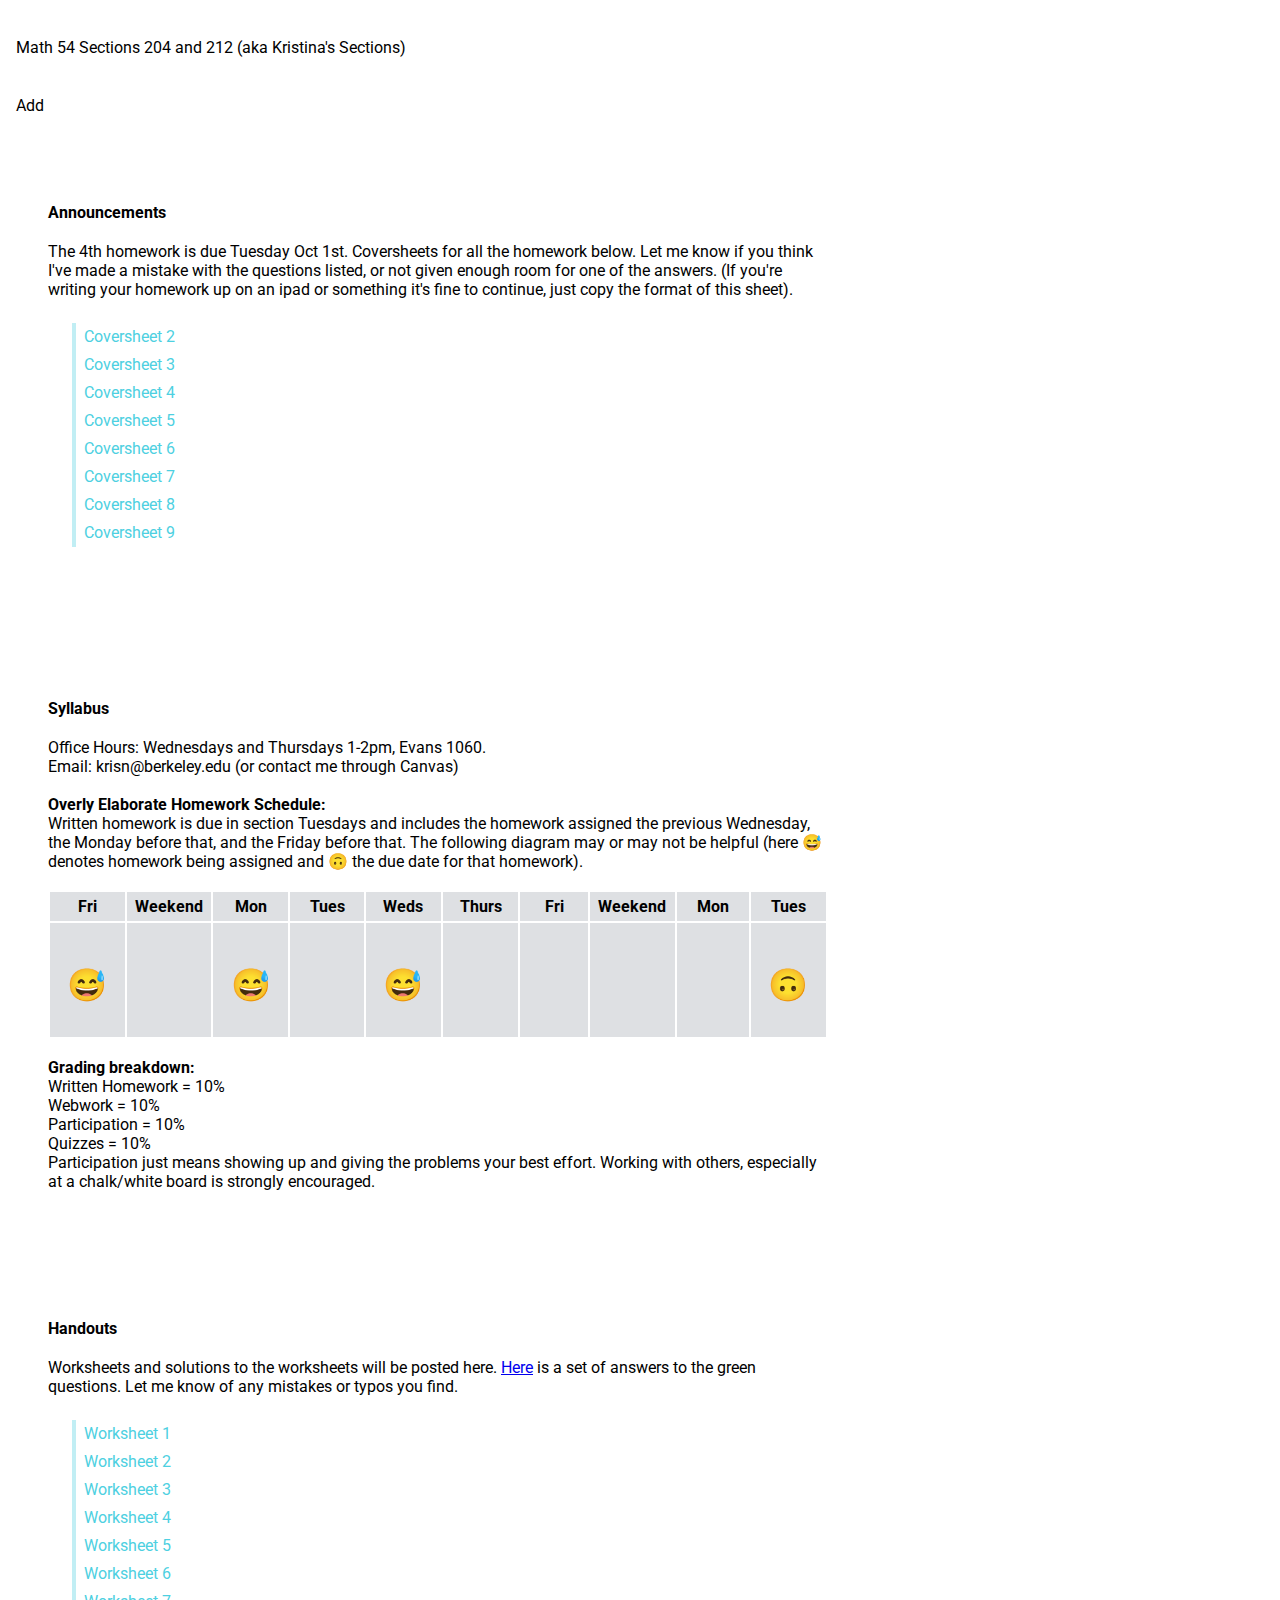
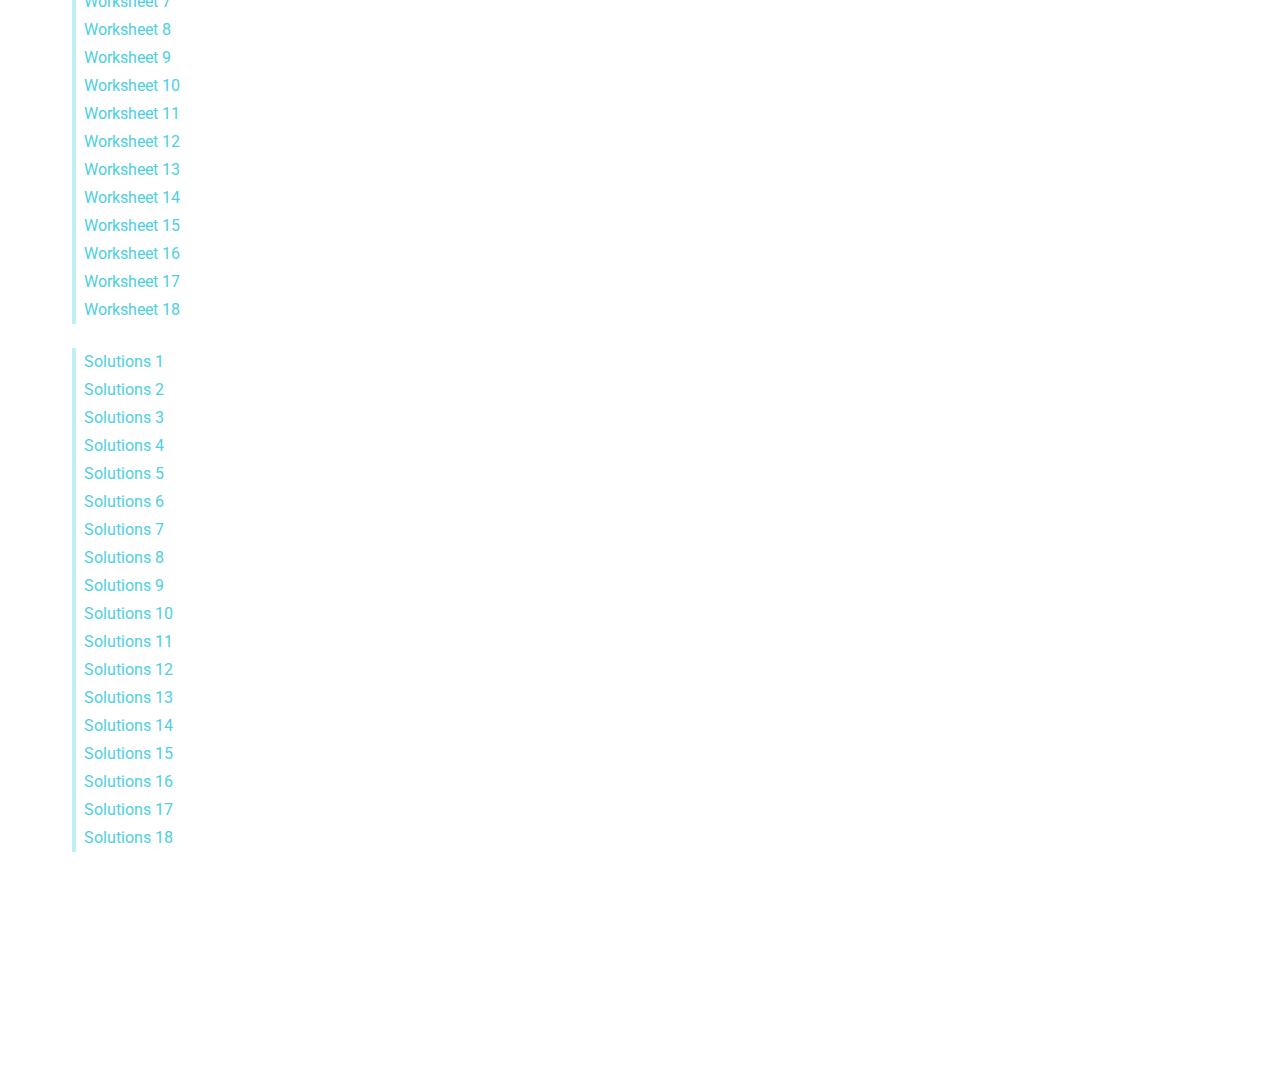
==== math54.html @ 468627b9 "." ====
<!doctype html>
<!--
  Material Design Lite
  Copyright 2015 Google Inc. All rights reserved.

  Licensed under the Apache License, Version 2.0 (the "License");
  you may not use this file except in compliance with the License.
  You may obtain a copy of the License at

      https://www.apache.org/licenses/LICENSE-2.0

  Unless required by applicable law or agreed to in writing, software
  distributed under the License is distributed on an "AS IS" BASIS,
  WITHOUT WARRANTIES OR CONDITIONS OF ANY KIND, either express or implied.
  See the License for the specific language governing permissions and
  limitations under the License
-->
<html lang="en">
  <head>
    <meta charset="utf-8">
    <meta http-equiv="X-UA-Compatible" content="IE=edge">
    <meta name="description" content="A front-end template that helps you build fast, modern mobile web apps.">
    <meta name="viewport" content="width=device-width, initial-scale=1.0, minimum-scale=1.0">
    <title>Math 54 Workshop</title>

    <!-- Add to homescreen for Chrome on Android -->
    <meta name="mobile-web-app-capable" content="yes">
    <link rel="icon" sizes="192x192" href="images/android-desktop.png">

    <!-- Add to homescreen for Safari on iOS -->
    <meta name="apple-mobile-web-app-capable" content="yes">
    <meta name="apple-mobile-web-app-status-bar-style" content="black">
    <meta name="apple-mobile-web-app-title" content="Material Design Lite">
    <link rel="apple-touch-icon-precomposed" href="images/ios-desktop.png">

    <!-- Tile icon for Win8 (144x144 + tile color) -->
    <meta name="msapplication-TileImage" content="images/touch/ms-touch-icon-144x144-precomposed.png">
    <meta name="msapplication-TileColor" content="#3372DF">

    <link rel="shortcut icon" href="images/favicon.png">

    <!-- SEO: If your mobile URL is different from the desktop URL, add a canonical link to the desktop page https://developers.google.com/webmasters/smartphone-sites/feature-phones -->
    <!--
    <link rel="canonical" href="http://www.example.com/">
    -->

    <link rel="stylesheet" href="https://fonts.googleapis.com/css?family=Roboto:regular,bold,italic,thin,light,bolditalic,black,medium&amp;lang=en">
    <link rel="stylesheet" href="https://fonts.googleapis.com/icon?family=Material+Icons">
    <link rel="stylesheet" href="https://code.getmdl.io/1.3.0/material.blue_grey-pink.min.css">
    <link rel="stylesheet" href="styles.css">
    <style>
    #view-source {
      position: fixed;
      display: block;
      right: 0;
      bottom: 0;
      margin-right: 40px;
      margin-bottom: 40px;
      z-index: 900;
    }
    </style>
  </head>
  <body class="mdl-demo mdl-color--grey-100 mdl-color-text--grey-700 mdl-base">
    <div class="mdl-layout mdl-js-layout mdl-layout--fixed-header">
      <header class="mdl-layout__header mdl-layout__header--scroll mdl-color--primary">
        <div class="mdl-layout__tab-bar mdl-js-ripple-effect mdl-color--primary-dark">
          <p class="mdl-layout__tab">Math 54 Sections 204 and 212 (aka Kristina's Sections)</p>
            <span class="visuallyhidden">Add</span>
          </button>
        </div>
      </header>
      <main class="mdl-layout__content">

        <div class="mdl-layout__tab-panel is-active" id="syllabus">

        <section class="section--center mdl-grid mdl-grid--no-spacing mdl-shadow--2dp">
            <div class="mdl-card mdl-cell mdl-cell--12-col">
              <div class="mdl-card__supporting-text">
                <h4>Announcements</h4>
                The 4th homework is due Tuesday Oct 1st. Coversheets for all the homework below. Let me know if you think I've made a mistake with the questions listed, or not given enough room for one of the answers. (If you're writing your homework up on an ipad or something it's fine to continue, just copy the format of this sheet).

                <ul class="toc">
                  <a href="/homework02.pdf">Coversheet 2</a>
                  <a href="/homework03.pdf">Coversheet 3</a>
                  <a href="/homework04.pdf">Coversheet 4</a>
                  <a href="/homework05.pdf">Coversheet 5</a>
                  <a href="/homework06.pdf">Coversheet 6</a>
                  <a href="/homework07.pdf">Coversheet 7</a>
                  <a href="/homework08.pdf">Coversheet 8</a>
                  <a href="/homework09.pdf">Coversheet 9</a>
                </ul>  
                
              </div>
            </div>
          </section>

<section class="section--center mdl-grid mdl-grid--no-spacing mdl-shadow--2dp">
            <div class="mdl-card mdl-cell mdl-cell--12-col">
              <div class="mdl-card__supporting-text">
                <h4>Syllabus</h4>
                Office Hours: Wednesdays and Thursdays 1-2pm, Evans 1060.<br>
                Email: krisn@berkeley.edu (or contact me through Canvas)<br>
                <br>
                <b>Overly Elaborate Homework Schedule:</b><br>
                Written homework is due in section Tuesdays and includes the homework assigned the previous Wednesday, the Monday before that, and the Friday before that. The following diagram may or may not be helpful (here 😅 denotes homework being assigned and 🙃 the due date for that homework). <br>
                <br>

                <table class="table-week">
                  <thead>
                    <tr>
                      <th class="table-week-header">Fri</th>
                      <th class="table-week-header">Weekend</th>
                      <th class="table-week-header">Mon</th>
                      <th class="table-week-header">Tues</th>
                      <th class="table-week-header">Weds</th>
                      <th class="table-week-header">Thurs</th>
                      <th class="table-week-header">Fri</th>
                      <th class="table-week-header">Weekend</th>
                      <th class="table-week-header">Mon</th>
                      <th class="table-week-header">Tues</th>
                    </tr>
                  </thead>
                  <tbody>
                    <tr>
                      <td class="table-week-cell"><p>😅</p></td>
                      <td class="table-week-cell"></td>
                      <td class="table-week-cell"><p>😅</p></td>
                      <td class="table-week-cell"></td>
                      <td class="table-week-cell"><p>😅</p></td>
                      <td class="table-week-cell"></td>
                      <td class="table-week-cell"></td>
                      <td class="table-week-cell"></td>
                      <td class="table-week-cell"></td>
                      <td class="table-week-cell"><p>🙃</p></td>
                    </tr>
                  </tbody>
                </table>
                <br>

                <b>Grading breakdown:</b><br>
                Written Homework = 10% <br>
                Webwork = 10%<br>
                Participation = 10% <br>
                Quizzes = 10%<br>
                Participation just means showing up and giving the problems your best effort. Working with others, especially at a chalk/white board is strongly encouraged.<br>                
              </div>
            </div>
          </section>

        <section class="section--center mdl-grid mdl-grid--no-spacing mdl-shadow--2dp">
            <div class="mdl-card mdl-cell mdl-cell--12-col">
              <div class="mdl-card__supporting-text">
                 <h4>Handouts</h4>
                   Worksheets and solutions to the worksheets will be posted here. <a href="/green.pdf">Here</a> is a set of answers to the green questions. Let me know of any mistakes or typos you find.
                  <ul class="toc">
                    <a href="/worksheet01.pdf">Worksheet 1</a>
                    <a href="/worksheet02.pdf">Worksheet 2</a>
                    <a href="/worksheet03.pdf">Worksheet 3</a>
                    <a href="/worksheet04.pdf">Worksheet 4</a>
                    <a href="/worksheet05.pdf">Worksheet 5</a>
                    <a href="/worksheet06.pdf">Worksheet 6</a>
                    <a href="/worksheet07.pdf">Worksheet 7</a>
                    <a href="/worksheet08.pdf">Worksheet 8</a>
                    <a href="/worksheet09.pdf">Worksheet 9</a>
                    <a href="/worksheet10.pdf">Worksheet 10</a>
                    <a href="/worksheet11.pdf">Worksheet 11</a>
                    <a href="/worksheet12.pdf">Worksheet 12</a>
                    <a href="/worksheet13.pdf">Worksheet 13</a>
                    <a href="/worksheet14.pdf">Worksheet 14</a>
                    <a href="/worksheet15.pdf">Worksheet 15</a>
                    <a href="/worksheet16.pdf">Worksheet 16</a>
                    <a href="/worksheet17.pdf">Worksheet 17</a>
                    <a href="/worksheet18.pdf">Worksheet 18</a>
                  </ul>   
                  <ul class="toc">
                    <a href="/solutions01.pdf">Solutions 1</a>
                    <a href="/solutions02.pdf">Solutions 2</a>
                    <a href="/solutions03.pdf">Solutions 3</a>
                    <a href="/solutions04.pdf">Solutions 4</a>
                    <a href="/solutions05.pdf">Solutions 5</a>
                    <a href="/solutions06.pdf">Solutions 6</a>
                    <a href="/solutions07.pdf">Solutions 7</a>
                    <a href="/solutions08.pdf">Solutions 8</a>
                    <a href="/solutions09.pdf">Solutions 9</a>
                    <a href="/solutions10.pdf">Solutions 10</a>
                    <a href="/solutions11.pdf">Solutions 11</a>
                    <a href="/solutions12.pdf">Solutions 12</a>
                    <a href="/solutions13.pdf">Solutions 13</a>
                    <a href="/solutions14.pdf">Solutions 14</a>
                    <a href="/solutions15.pdf">Solutions 15</a>
                    <a href="/solutions16.pdf">Solutions 16</a>
                    <a href="/solutions17.pdf">Solutions 17</a>
                    <a href="/solutions18.pdf">Solutions 18</a>

                  </ul>                
              </div>
            </div>
          </section>


          <!-- Footer section -->
          <section class="section--footer mdl-color--white mdl-grid">
          </section>
        </div>

       
        <footer class="mdl-mega-footer">
          <div class="mdl-mega-footer--middle-section">
          </div>
        </footer>
      </main>
    </div>
    <script src="https://code.getmdl.io/1.3.0/material.min.js"></script>
  </body>
</html>
---- styles.css ----
/**
 * Copyright 2015 Google Inc. All Rights Reserved.
 *
 * Licensed under the Apache License, Version 2.0 (the "License");
 * you may not use this file except in compliance with the License.
 * You may obtain a copy of the License at
 *
 *      http://www.apache.org/licenses/LICENSE-2.0
 *
 * Unless required by applicable law or agreed to in writing, software
 * distributed under the License is distributed on an "AS IS" BASIS,
 * WITHOUT WARRANTIES OR CONDITIONS OF ANY KIND, either express or implied.
 * See the License for the specific language governing permissions and
 * limitations under the License.
 */

html, body {
  font-family: 'Roboto', 'Helvetica', sans-serif;
  margin: 0;
  padding: 0;
}
.mdl-demo .mdl-layout__header-row {
  padding-left: 40px;
}
.mdl-demo .mdl-layout.is-small-screen .mdl-layout__header-row h3 {
  font-size: inherit;
}
.mdl-demo .mdl-layout__tab-bar-button {
  display: none;
}
.mdl-demo .mdl-layout.is-small-screen .mdl-layout__tab-bar .mdl-button {
  display: none;
}
.mdl-demo .mdl-layout:not(.is-small-screen) .mdl-layout__tab-bar,
.mdl-demo .mdl-layout:not(.is-small-screen) .mdl-layout__tab-bar-container {
  overflow: visible;
}
.mdl-demo .mdl-layout__tab-bar-container {
  height: 64px;
}
.mdl-demo .mdl-layout__tab-bar {
  padding: 0;
  padding-left: 16px;
  box-sizing: border-box;
  height: 100%;
  width: 100%;
}
.mdl-demo .mdl-layout__tab-bar .mdl-layout__tab {
  height: 64px;
  line-height: 64px;
}
.mdl-demo .mdl-layout__tab-bar .mdl-layout__tab.is-active::after {
  background-color: white;
  height: 4px;
}
.mdl-demo main > .mdl-layout__tab-panel {
  padding: 8px;
  padding-top: 48px;
}
.mdl-demo .mdl-card {
  height: auto;
  display: -webkit-flex;
  display: -ms-flexbox;
  display: flex;
  -webkit-flex-direction: column;
      -ms-flex-direction: column;
          flex-direction: column;
}
.mdl-demo .mdl-card > * {
  height: auto;
}
.mdl-demo .mdl-card .mdl-card__supporting-text {
  margin: 40px;
  -webkit-flex-grow: 1;
      -ms-flex-positive: 1;
          flex-grow: 1;
  padding: 0;
  color: inherit;
  width: calc(100% - 80px);
}
.mdl-demo.mdl-demo .mdl-card__supporting-text h4 {
  margin-top: 0;
  margin-bottom: 20px;
}
.mdl-demo .mdl-card__actions {
  margin: 0;
  padding: 4px 40px;
  color: inherit;
}
.mdl-demo .mdl-card__actions a {
  color: #00BCD4;
  margin: 0;
}
.mdl-demo .mdl-card__actions a:hover,
.mdl-demo .mdl-card__actions a:active {
  color: inherit;
  background-color: transparent;
}
.mdl-demo .mdl-card__supporting-text + .mdl-card__actions {
  border-top: 1px solid rgba(0, 0, 0, 0.12);
}
.mdl-demo #add {
  position: absolute;
  right: 40px;
  top: 36px;
  z-index: 999;
}

.mdl-demo .mdl-layout__content section:not(:last-of-type) {
  position: relative;
  margin-bottom: 48px;
}
.mdl-demo section.section--center {
  max-width: 860px;
}
.mdl-demo #features section.section--center {
  max-width: 620px;
}
.mdl-demo section > header{
  display: -webkit-flex;
  display: -ms-flexbox;
  display: flex;
  -webkit-align-items: center;
      -ms-flex-align: center;
          align-items: center;
  -webkit-justify-content: center;
      -ms-flex-pack: center;
          justify-content: center;
}
.mdl-demo section > .section__play-btn {
  min-height: 200px;
}
.mdl-demo section > header > .material-icons {
  font-size: 3rem;
}
.mdl-demo section > button {
  position: absolute;
  z-index: 99;
  top: 8px;
  right: 8px;
}
.mdl-demo section .section__circle {
  display: -webkit-flex;
  display: -ms-flexbox;
  display: flex;
  -webkit-align-items: center;
      -ms-flex-align: center;
          align-items: center;
  -webkit-justify-content: flex-start;
      -ms-flex-pack: start;
          justify-content: flex-start;
  -webkit-flex-grow: 0;
      -ms-flex-positive: 0;
          flex-grow: 0;
  -webkit-flex-shrink: 1;
      -ms-flex-negative: 1;
          flex-shrink: 1;
}
.mdl-demo section .section__text {
  -webkit-flex-grow: 1;
      -ms-flex-positive: 1;
          flex-grow: 1;
  -webkit-flex-shrink: 0;
      -ms-flex-negative: 0;
          flex-shrink: 0;
  padding-top: 8px;
}
.mdl-demo section .section__text h5 {
  font-size: inherit;
  margin: 0;
  margin-bottom: 0.5em;
}
.mdl-demo section .section__text a {
  text-decoration: none;
}
.mdl-demo section .section__circle-container > .section__circle-container__circle {
  width: 64px;
  height: 64px;
  border-radius: 32px;
  margin: 8px 0;
}
.mdl-demo section.section--footer .section__circle--big {
  width: 100px;
  height: 100px;
  border-radius: 50px;
  margin: 8px 32px;
}
.mdl-demo .is-small-screen section.section--footer .section__circle--big {
  width: 50px;
  height: 50px;
  border-radius: 25px;
  margin: 8px 16px;
}
.mdl-demo section.section--footer {
  padding: 64px 0;
  margin: 0 -8px -8px -8px;
}
.mdl-demo section.section--center .section__text:not(:last-child) {
  border-bottom: 1px solid rgba(0,0,0,.13);
}
.mdl-demo .mdl-card .mdl-card__supporting-text > h3:first-child {
  margin-bottom: 24px;
}
/*
.mdl-demo .mdl-layout__tab-panel:not(#overview) {
  background-color: white;
}
*/
.mdl-demo #features section {
  margin-bottom: 72px;
}
.mdl-demo #features h4, #features h5 {
  margin-bottom: 16px;
}
.mdl-demo .toc {
  border-left: 4px solid #C1EEF4;
  margin: 24px;
  padding: 0;
  padding-left: 8px;
  display: -webkit-flex;
  display: -ms-flexbox;
  display: flex;
  -webkit-flex-direction: column;
      -ms-flex-direction: column;
          flex-direction: column;
}
.mdl-demo .toc h4 {
  font-size: 0.9rem;
  margin-top: 0;
}
.mdl-demo .toc a {
  color: #4DD0E1;
  text-decoration: none;
  font-size: 16px;
  line-height: 28px;
  display: block;
}
.mdl-demo .mdl-menu__container {
  z-index: 99;
}

/* ===================================================== */

.table-week {
  border-collapse: collapse;
  background-color: #dee0e3;
}

.table-week-header {
  padding-top: 5px;
  padding-bottom: 5px;
  width: 90px;
  text-align: center;
  border: 2px solid white;
  border-collapse: collapse;
}

.table-week-cell {
  width: 90px;
  text-align: center;
  border: 2px solid white;
  border-collapse: collapse;
}

.table-week-cell p {
  padding-top: 10px;
  font-size:200%;
}
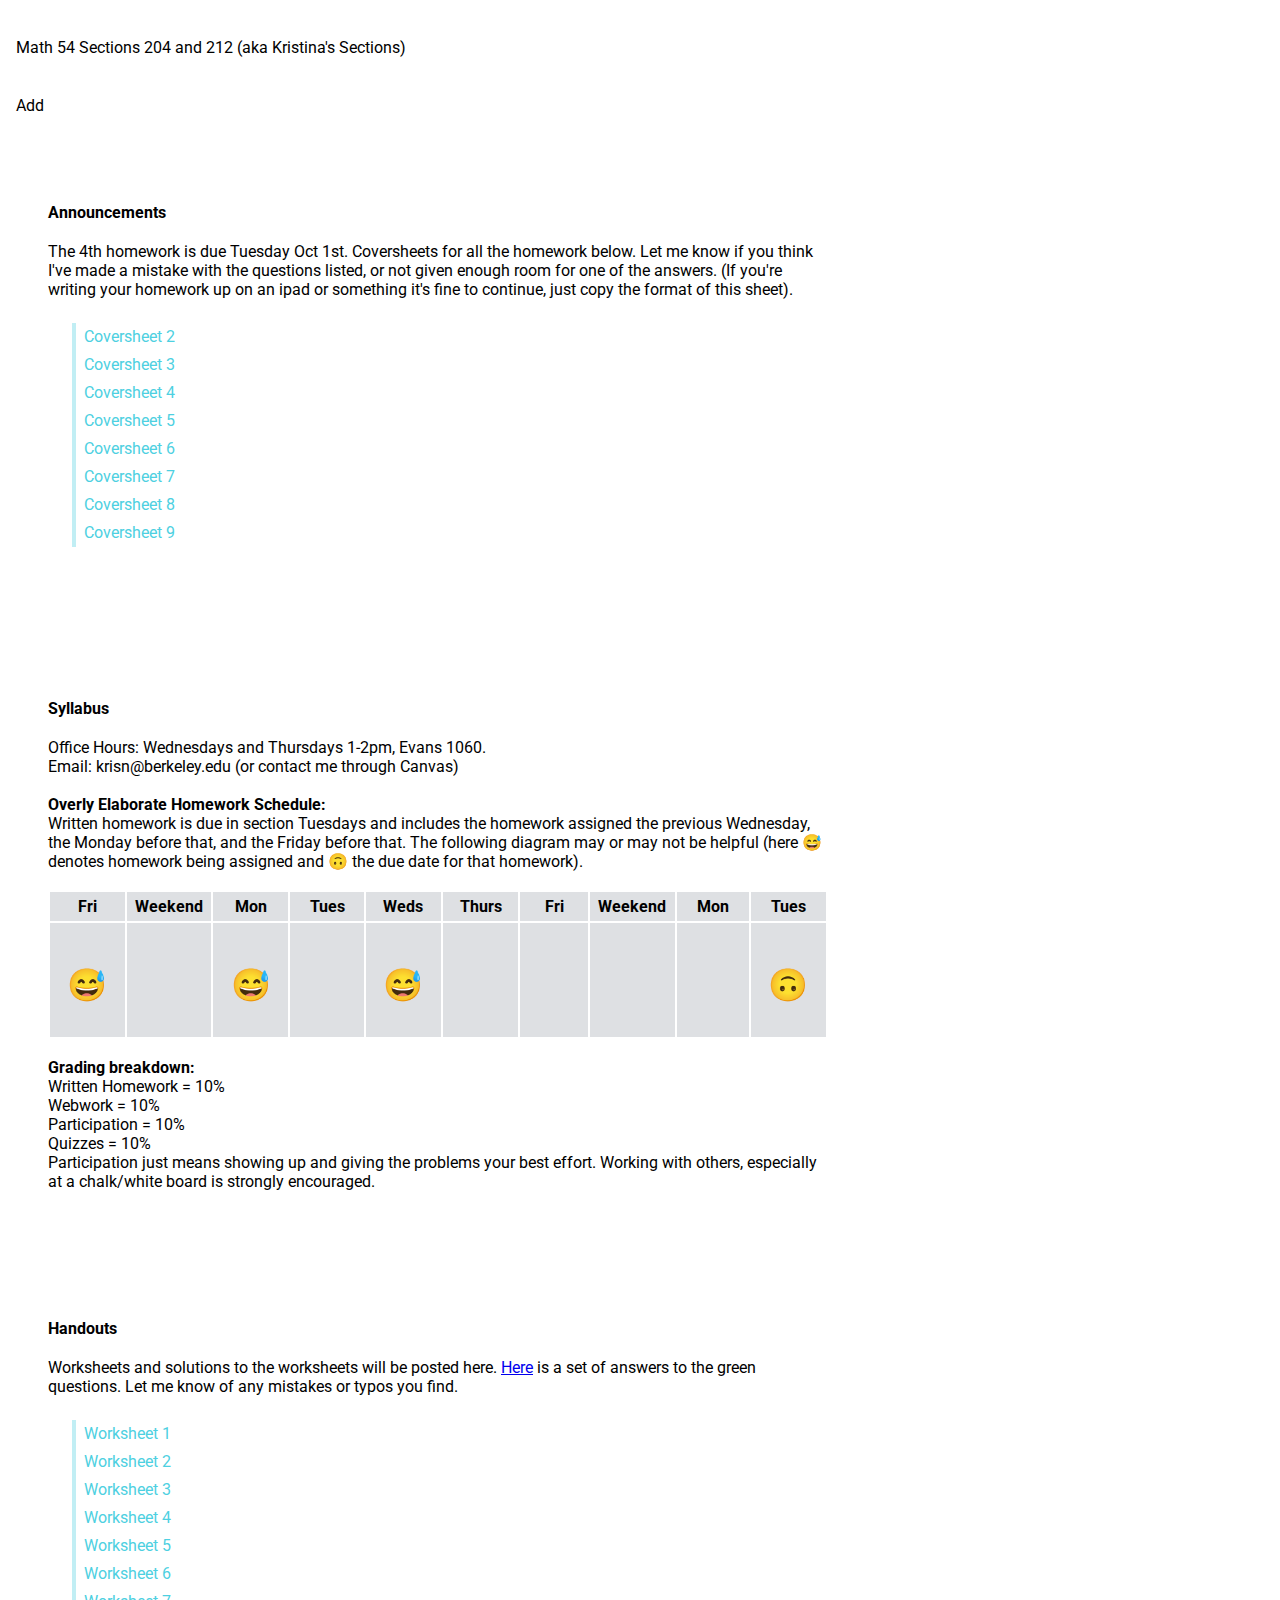
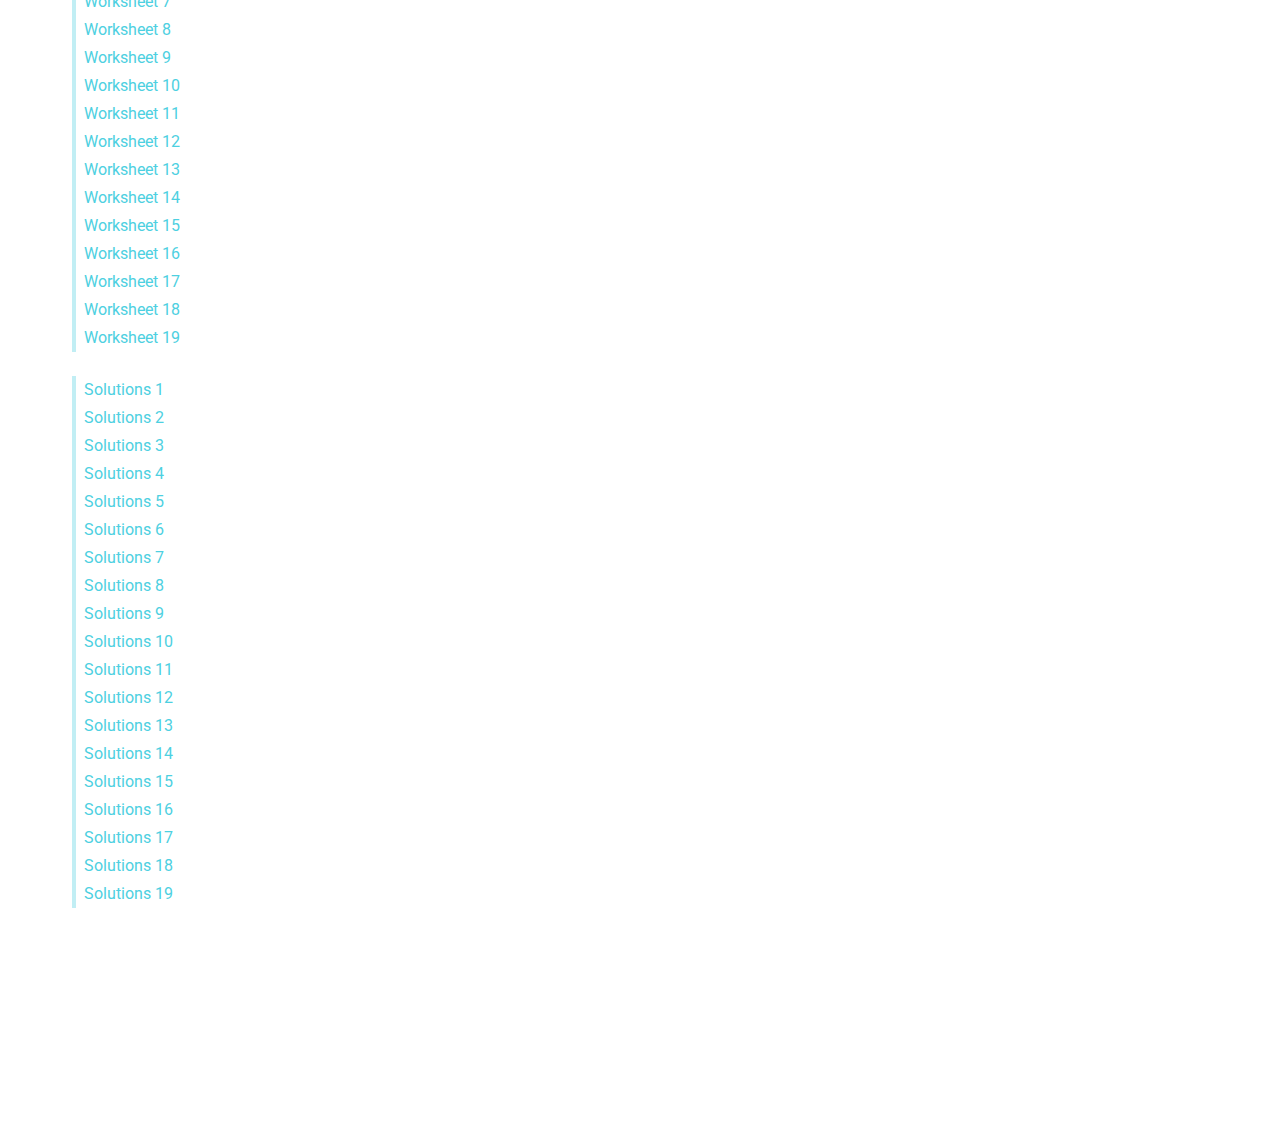
==== commit e429f93d: "." ====
--- a/math54.html
+++ b/math54.html
@@ -171,6 +171,7 @@
                     <a href="/worksheet16.pdf">Worksheet 16</a>
                     <a href="/worksheet17.pdf">Worksheet 17</a>
                     <a href="/worksheet18.pdf">Worksheet 18</a>
+                    <a href="/worksheet19.pdf">Worksheet 19</a>
                   </ul>   
                   <ul class="toc">
                     <a href="/solutions01.pdf">Solutions 1</a>
@@ -191,6 +192,7 @@
                     <a href="/solutions16.pdf">Solutions 16</a>
                     <a href="/solutions17.pdf">Solutions 17</a>
                     <a href="/solutions18.pdf">Solutions 18</a>
+                    <a href="/solutions19.pdf">Solutions 19</a>
 
                   </ul>                
               </div>
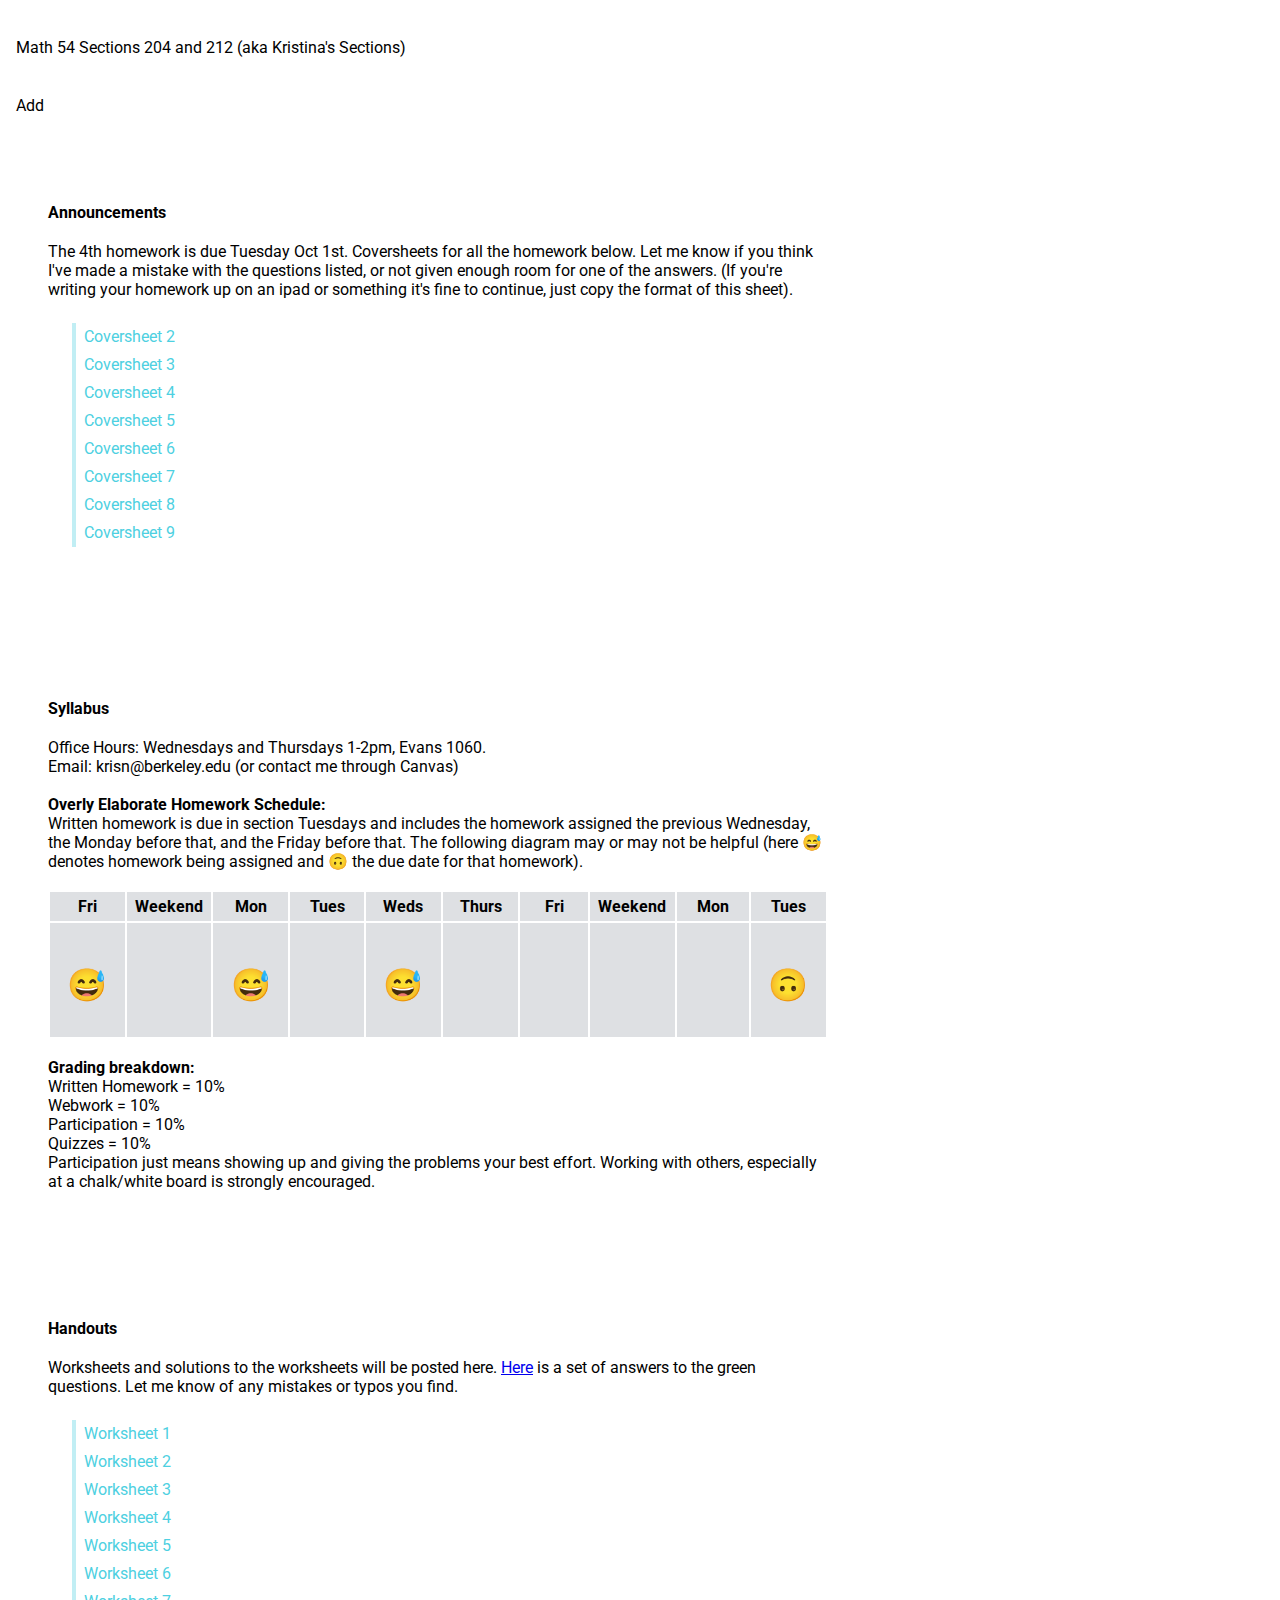
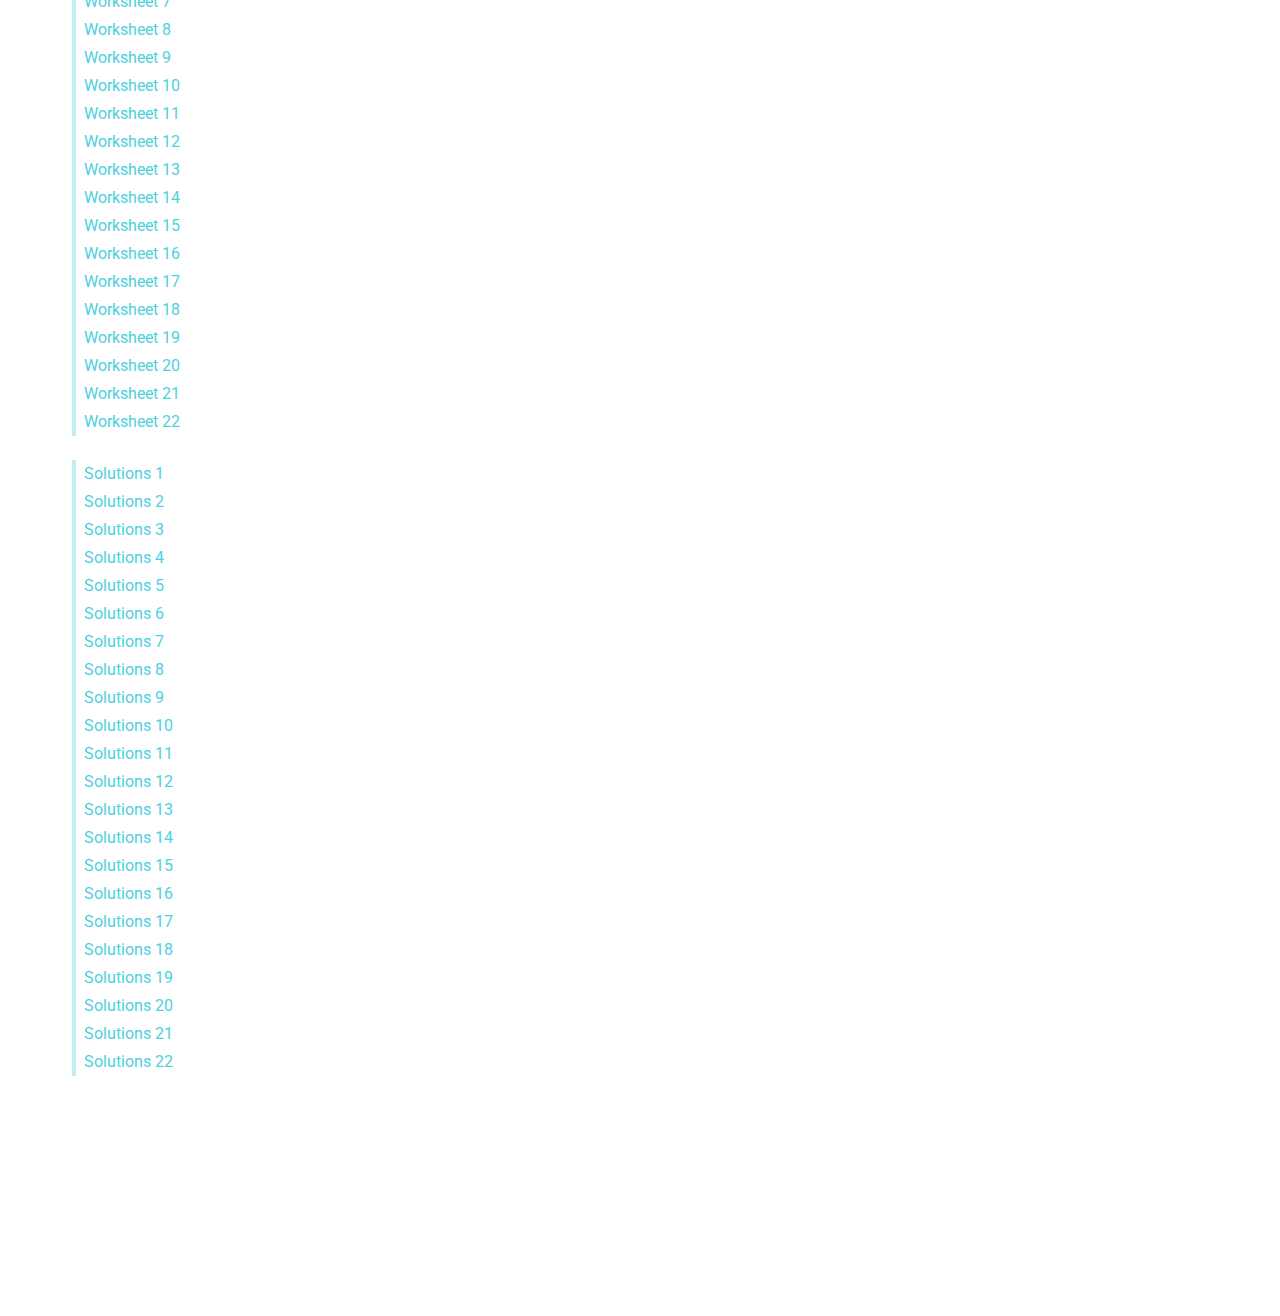
==== commit 9f1ab0a4: "." ====
--- a/math54.html
+++ b/math54.html
@@ -172,6 +172,9 @@
                     <a href="/worksheet17.pdf">Worksheet 17</a>
                     <a href="/worksheet18.pdf">Worksheet 18</a>
                     <a href="/worksheet19.pdf">Worksheet 19</a>
+                    <a href="/worksheet20.pdf">Worksheet 20</a>
+                    <a href="/worksheet21.pdf">Worksheet 21</a>
+                    <a href="/worksheet22.pdf">Worksheet 22</a>
                   </ul>   
                   <ul class="toc">
                     <a href="/solutions01.pdf">Solutions 1</a>
@@ -193,6 +196,9 @@
                     <a href="/solutions17.pdf">Solutions 17</a>
                     <a href="/solutions18.pdf">Solutions 18</a>
                     <a href="/solutions19.pdf">Solutions 19</a>
+                    <a href="/solutions20.pdf">Solutions 20</a>
+                    <a href="/solutions21.pdf">Solutions 21</a>
+                    <a href="/solutions22.pdf">Solutions 22</a>
 
                   </ul>                
               </div>
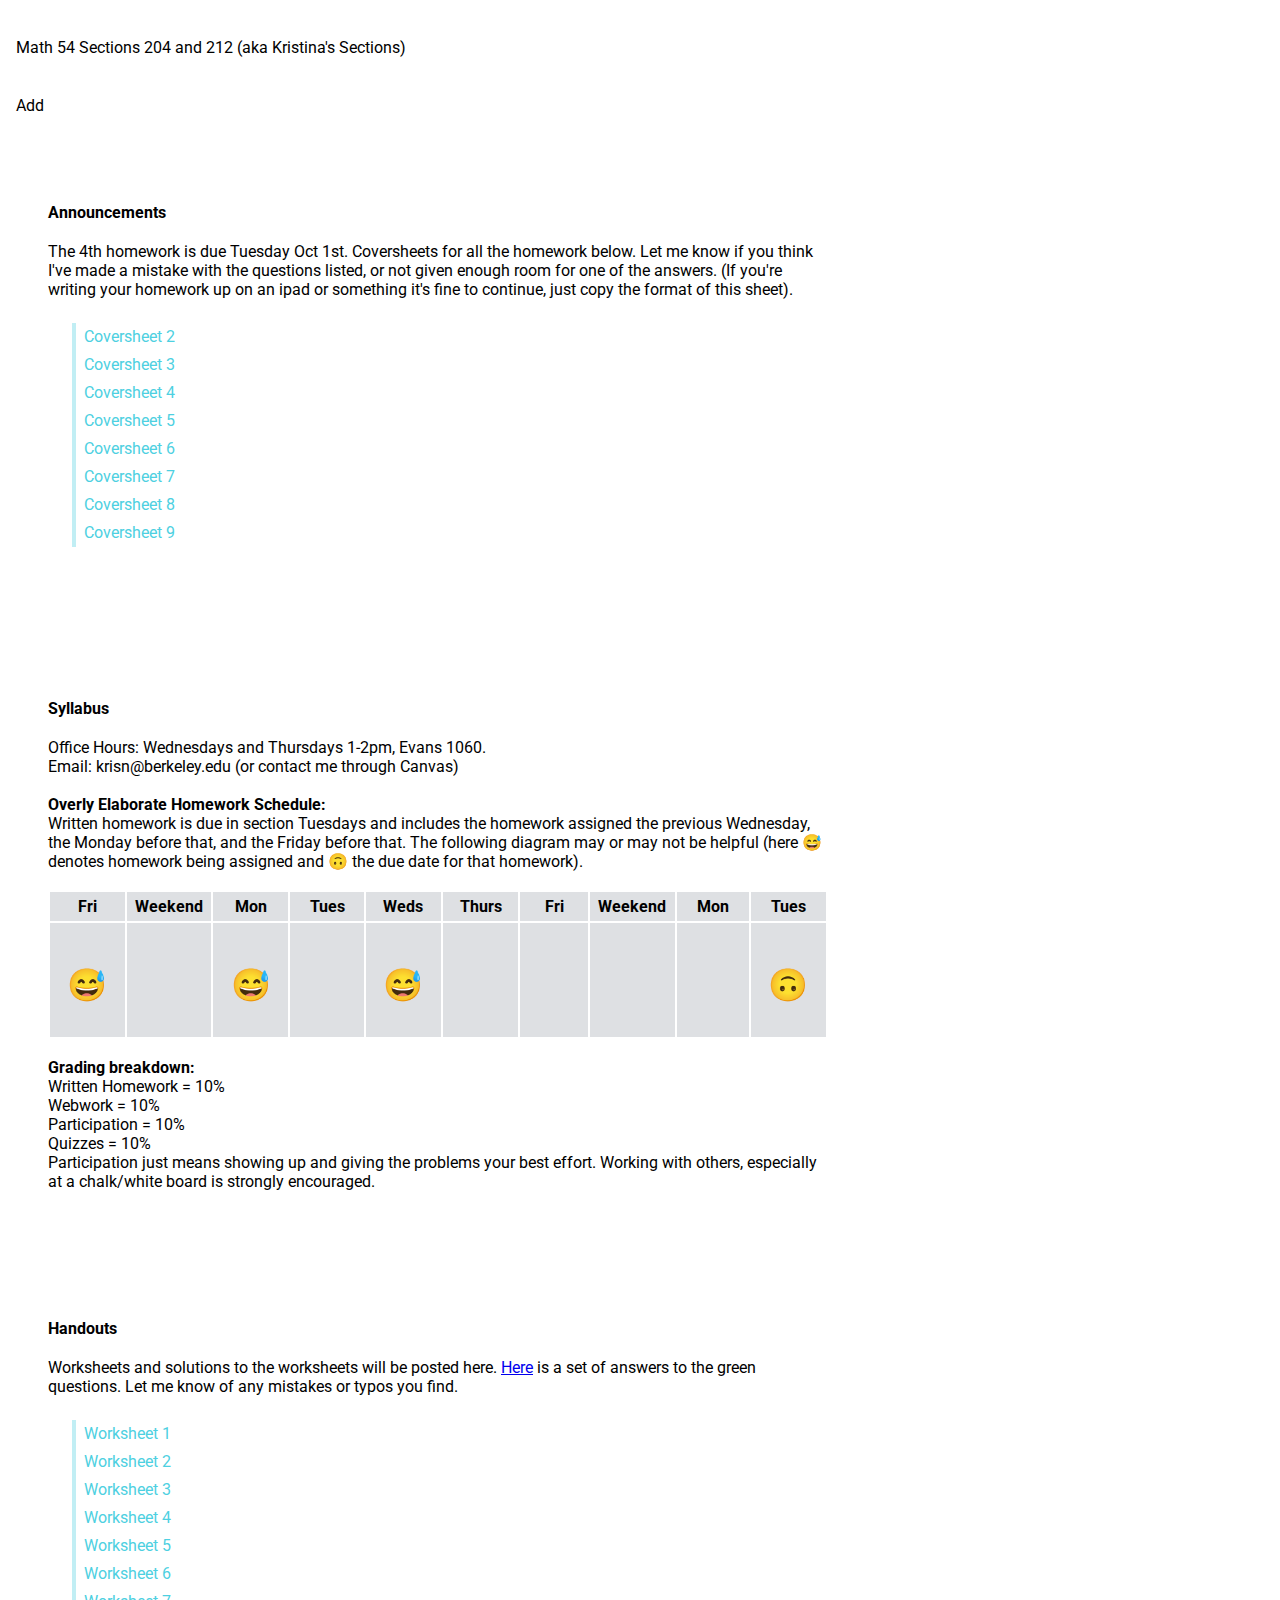
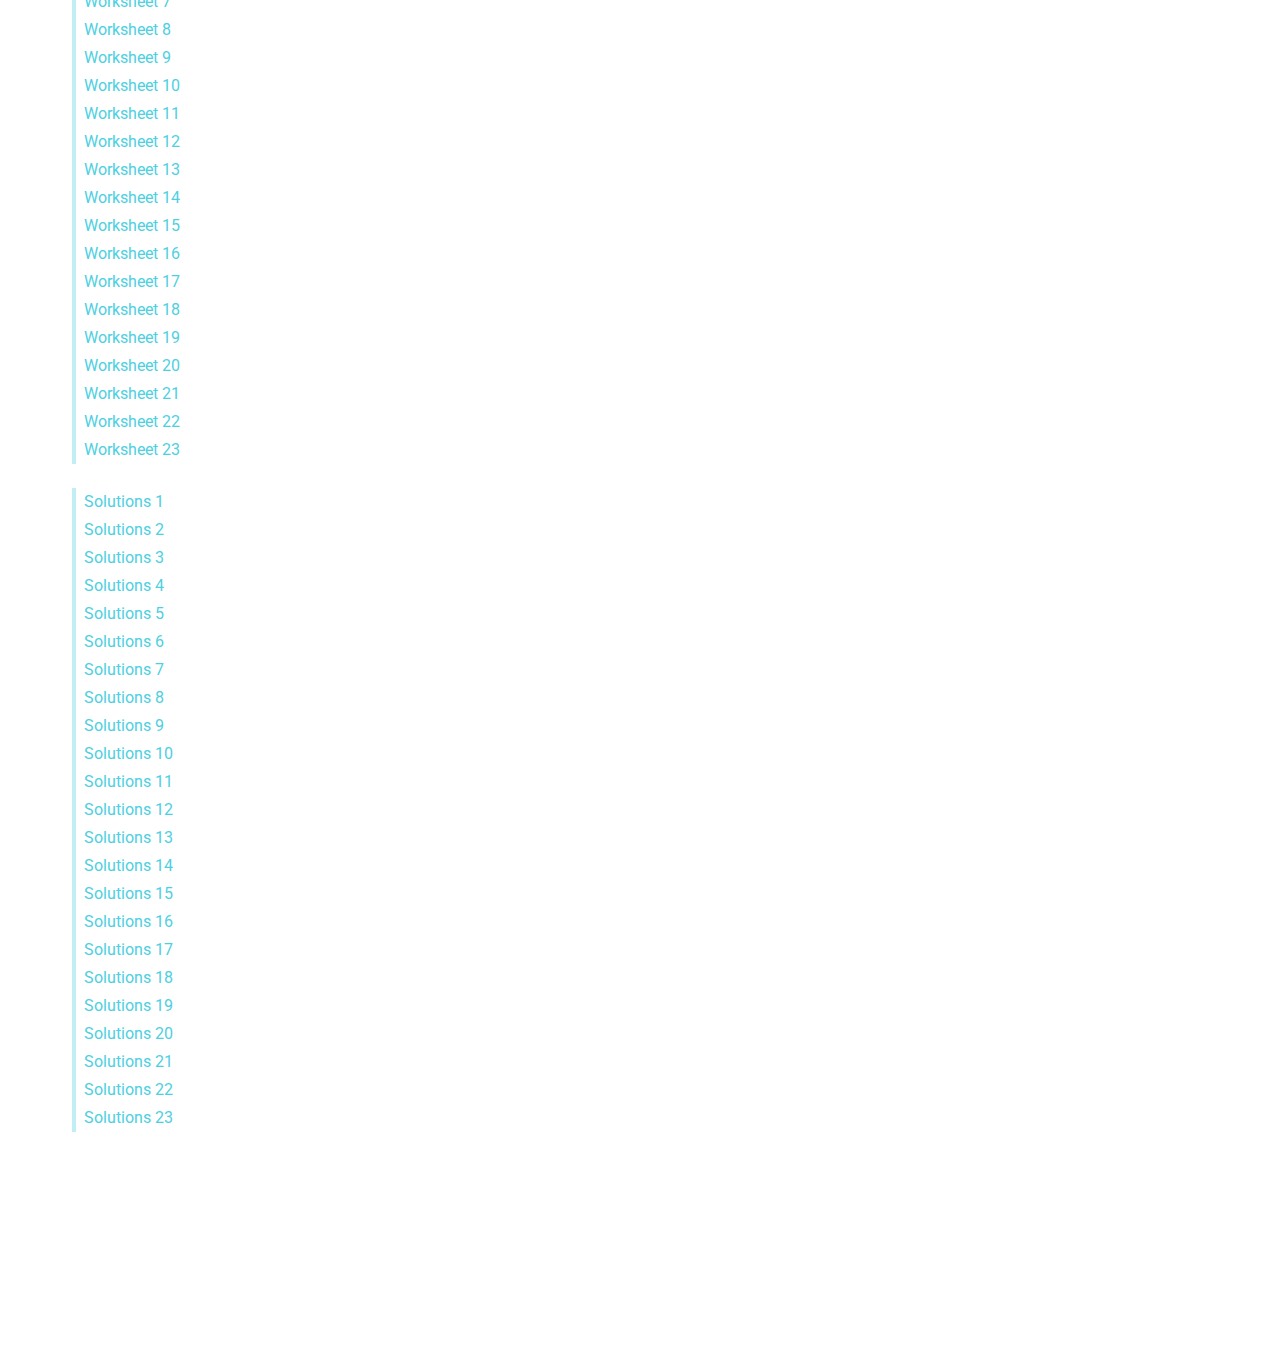
==== commit 85367f26: "." ====
--- a/math54.html
+++ b/math54.html
@@ -175,6 +175,7 @@
                     <a href="/worksheet20.pdf">Worksheet 20</a>
                     <a href="/worksheet21.pdf">Worksheet 21</a>
                     <a href="/worksheet22.pdf">Worksheet 22</a>
+                    <a href="/worksheet23.pdf">Worksheet 23</a>
                   </ul>   
                   <ul class="toc">
                     <a href="/solutions01.pdf">Solutions 1</a>
@@ -199,6 +200,7 @@
                     <a href="/solutions20.pdf">Solutions 20</a>
                     <a href="/solutions21.pdf">Solutions 21</a>
                     <a href="/solutions22.pdf">Solutions 22</a>
+                    <a href="/solutions23.pdf">Solutions 23</a>
 
                   </ul>                
               </div>
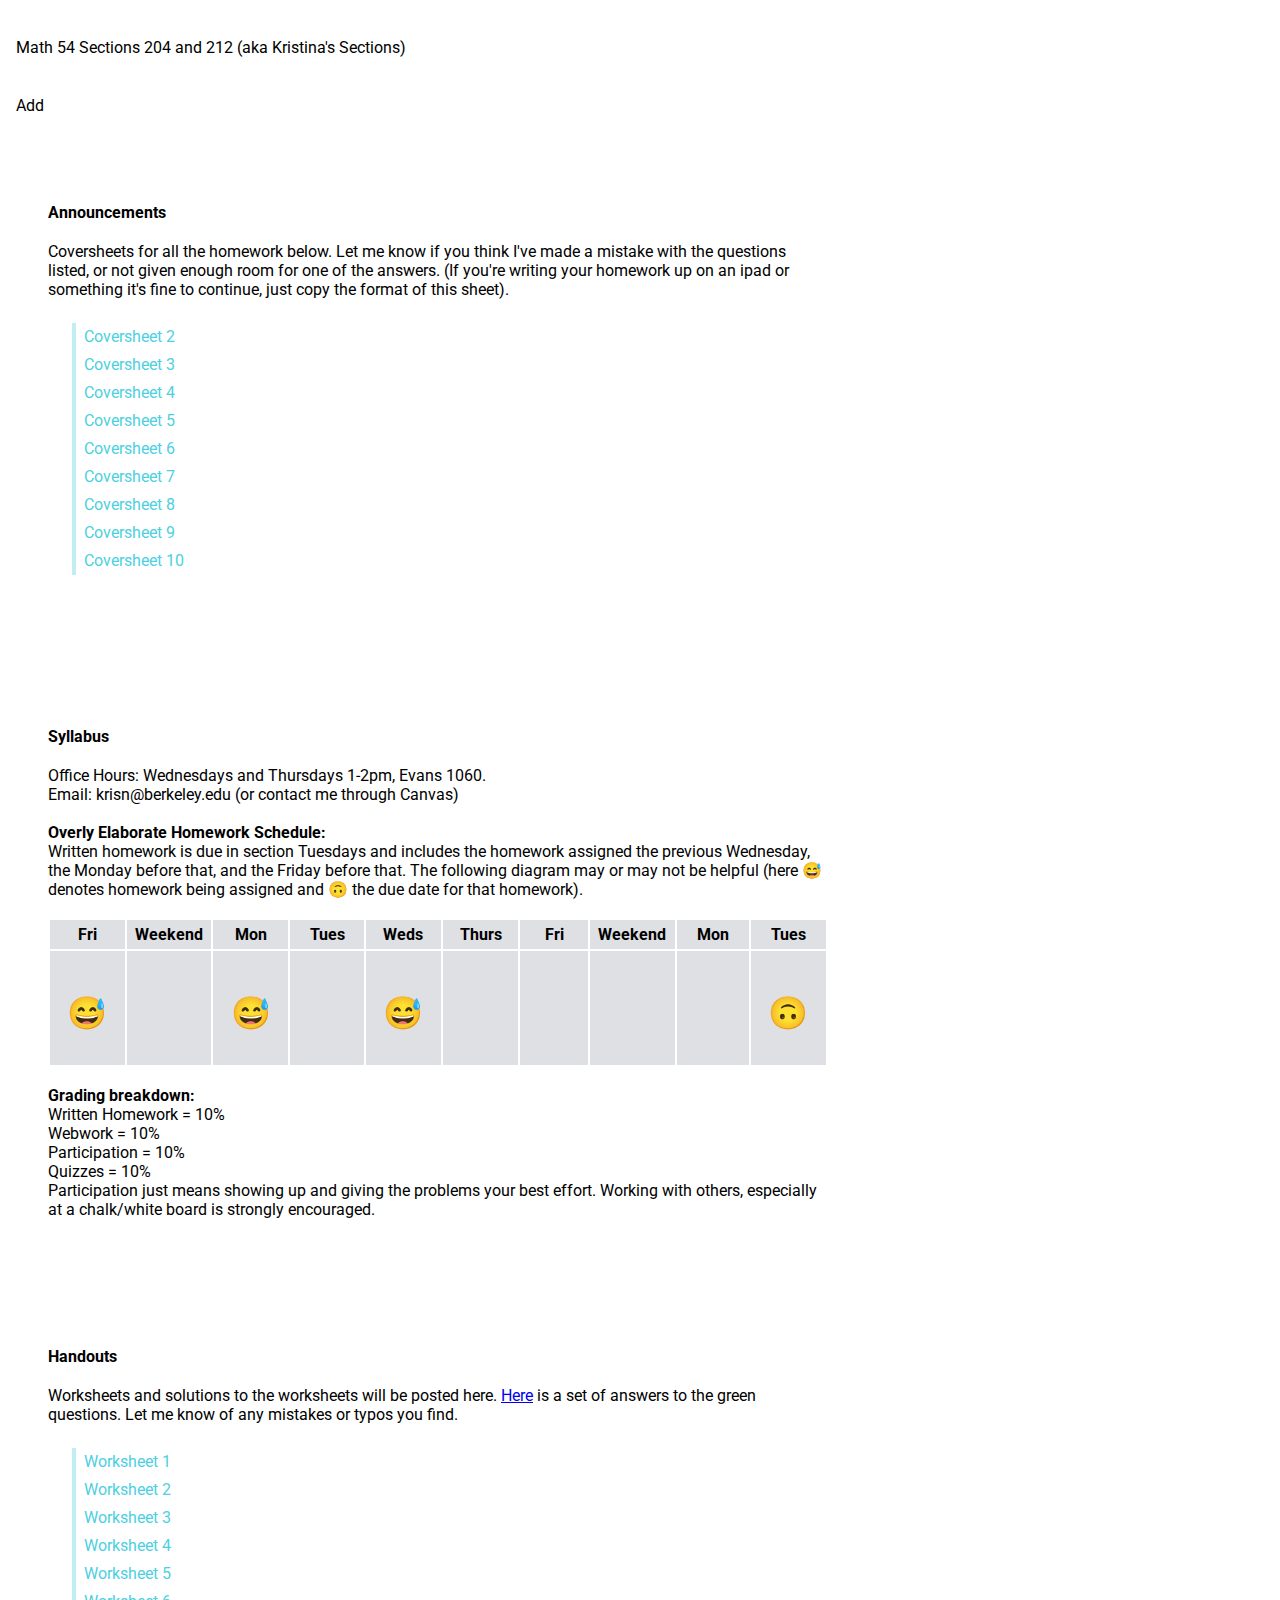
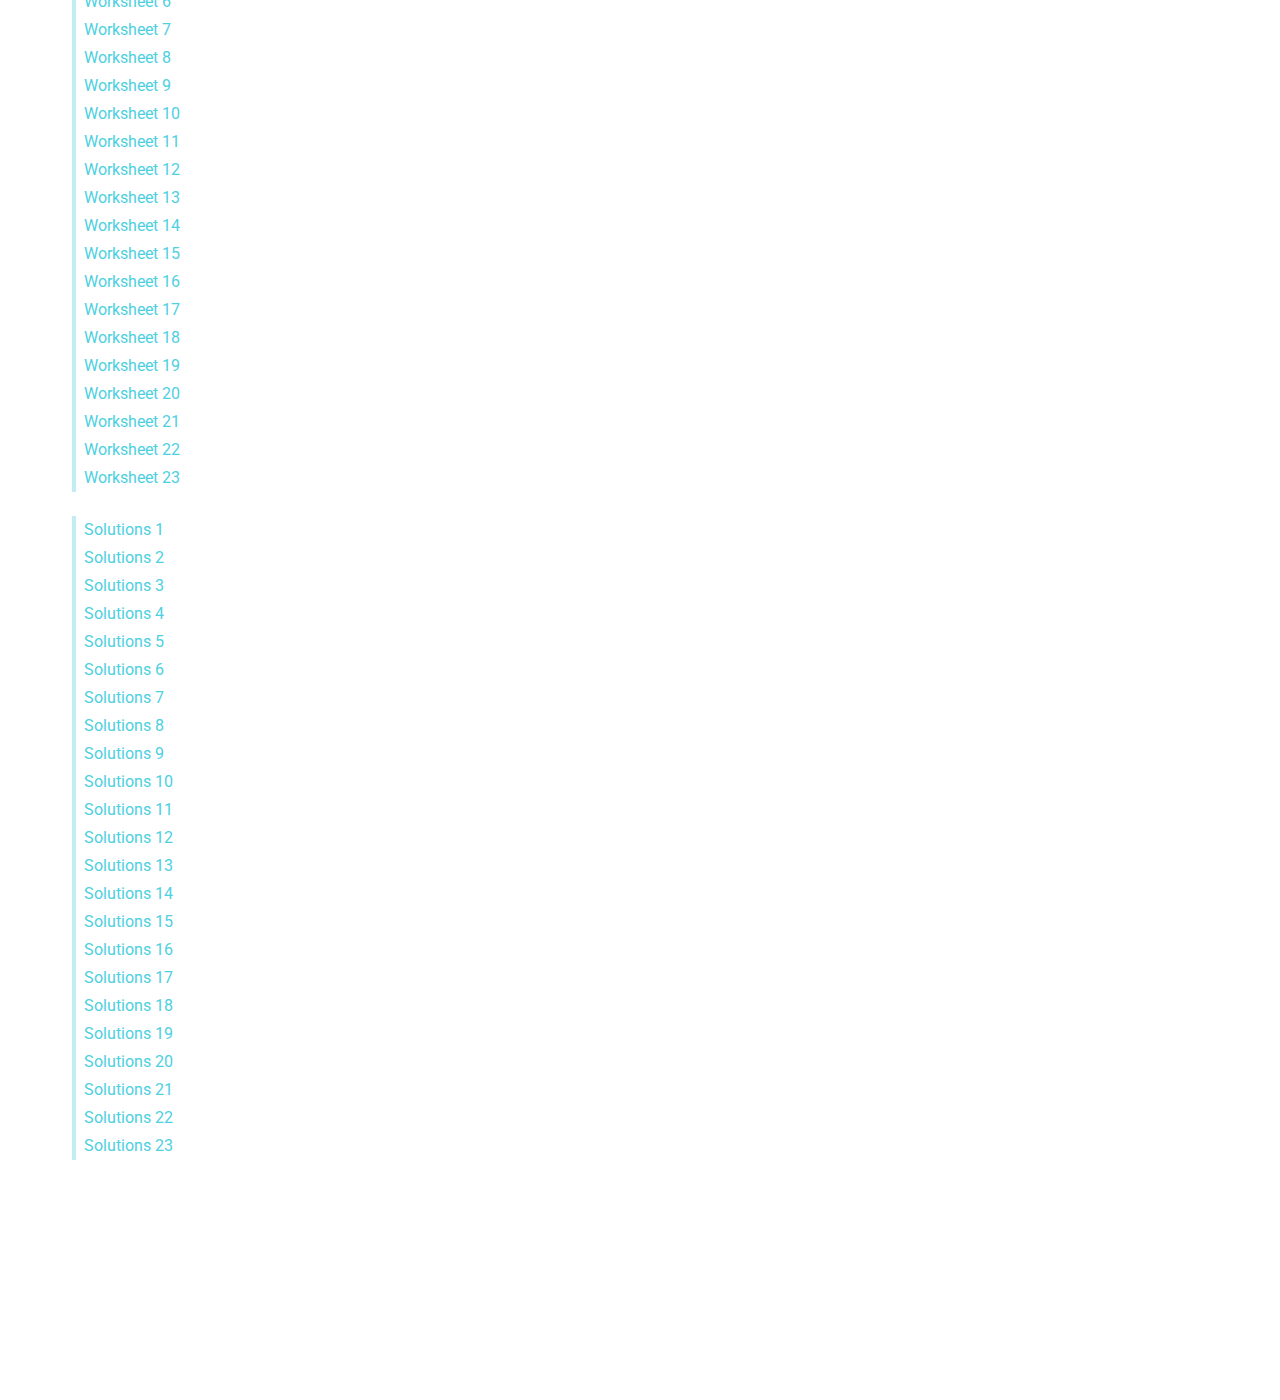
==== commit 521915e0: "." ====
--- a/math54.html
+++ b/math54.html
@@ -77,7 +77,7 @@
             <div class="mdl-card mdl-cell mdl-cell--12-col">
               <div class="mdl-card__supporting-text">
                 <h4>Announcements</h4>
-                The 4th homework is due Tuesday Oct 1st. Coversheets for all the homework below. Let me know if you think I've made a mistake with the questions listed, or not given enough room for one of the answers. (If you're writing your homework up on an ipad or something it's fine to continue, just copy the format of this sheet).
+                Coversheets for all the homework below. Let me know if you think I've made a mistake with the questions listed, or not given enough room for one of the answers. (If you're writing your homework up on an ipad or something it's fine to continue, just copy the format of this sheet).
 
                 <ul class="toc">
                   <a href="/homework02.pdf">Coversheet 2</a>
@@ -88,6 +88,7 @@
                   <a href="/homework07.pdf">Coversheet 7</a>
                   <a href="/homework08.pdf">Coversheet 8</a>
                   <a href="/homework09.pdf">Coversheet 9</a>
+                  <a href="/homework10.pdf">Coversheet 10</a>
                 </ul>  
                 
               </div>
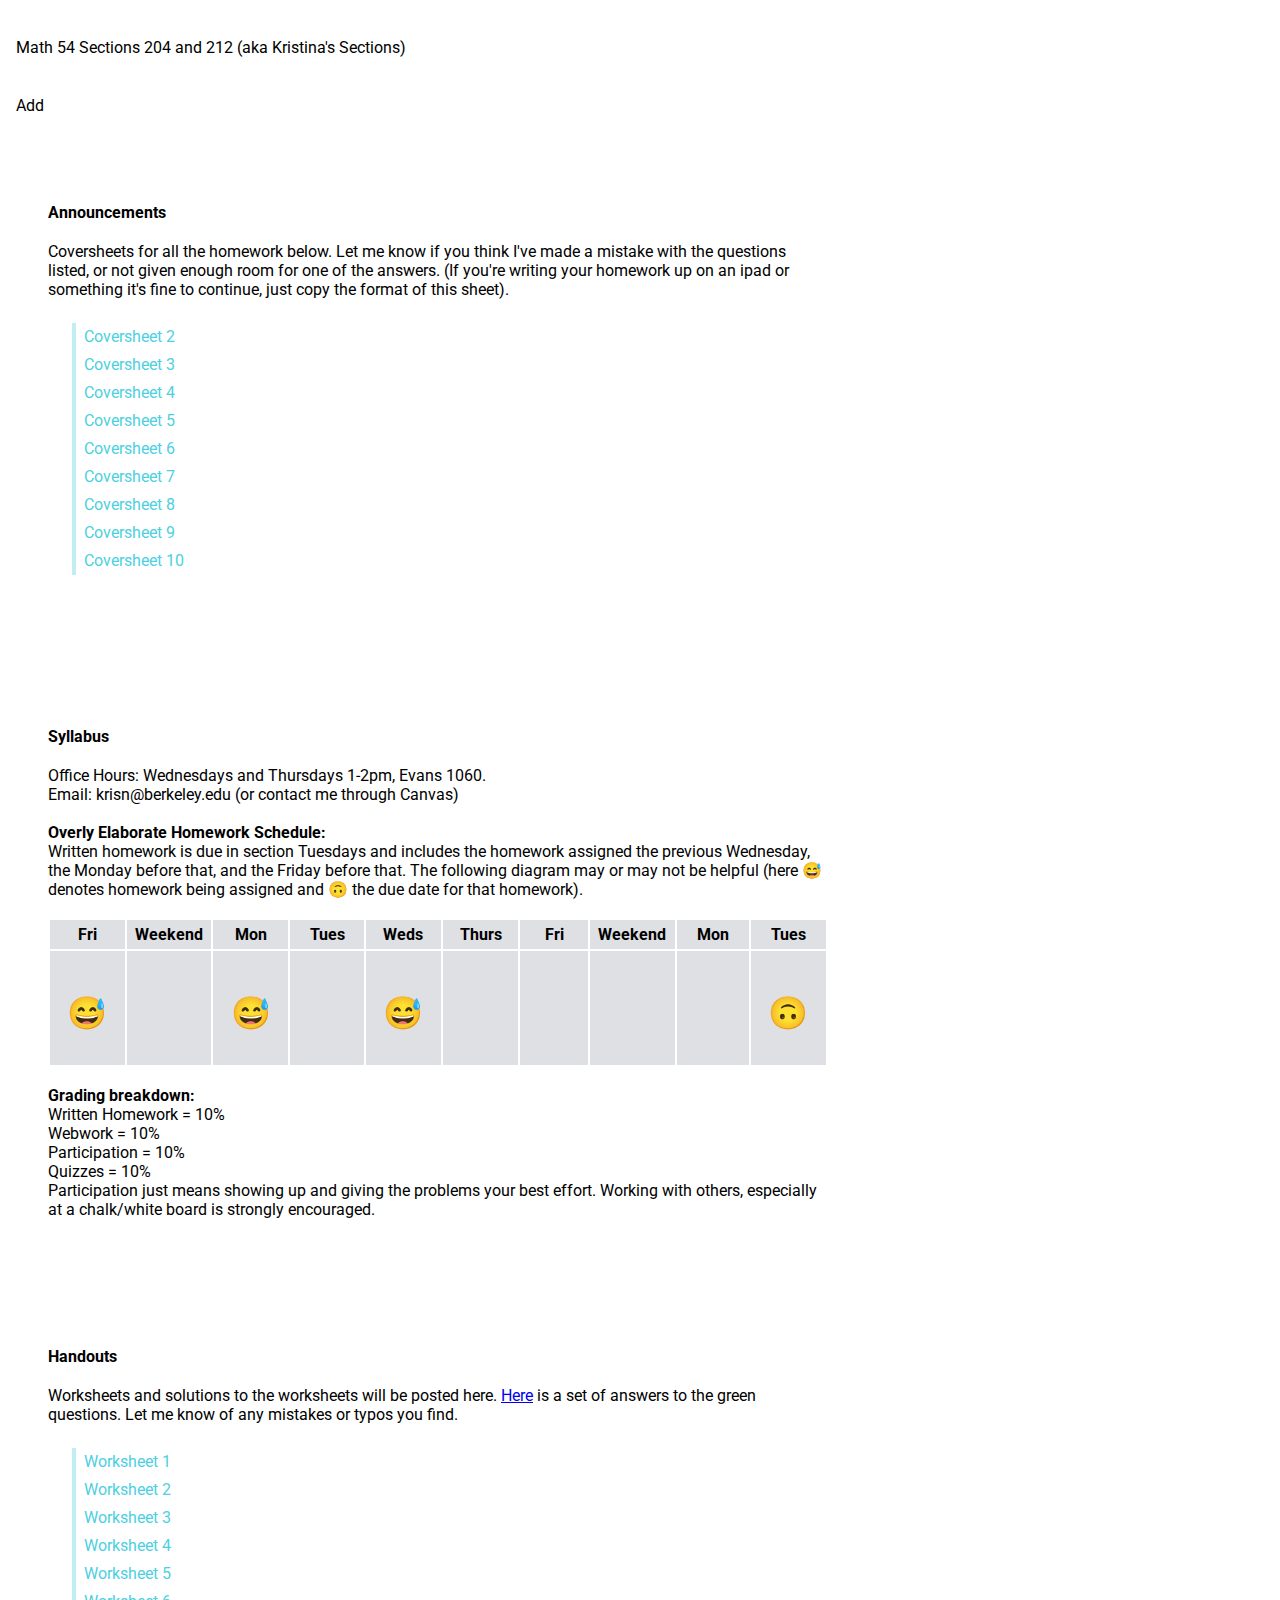
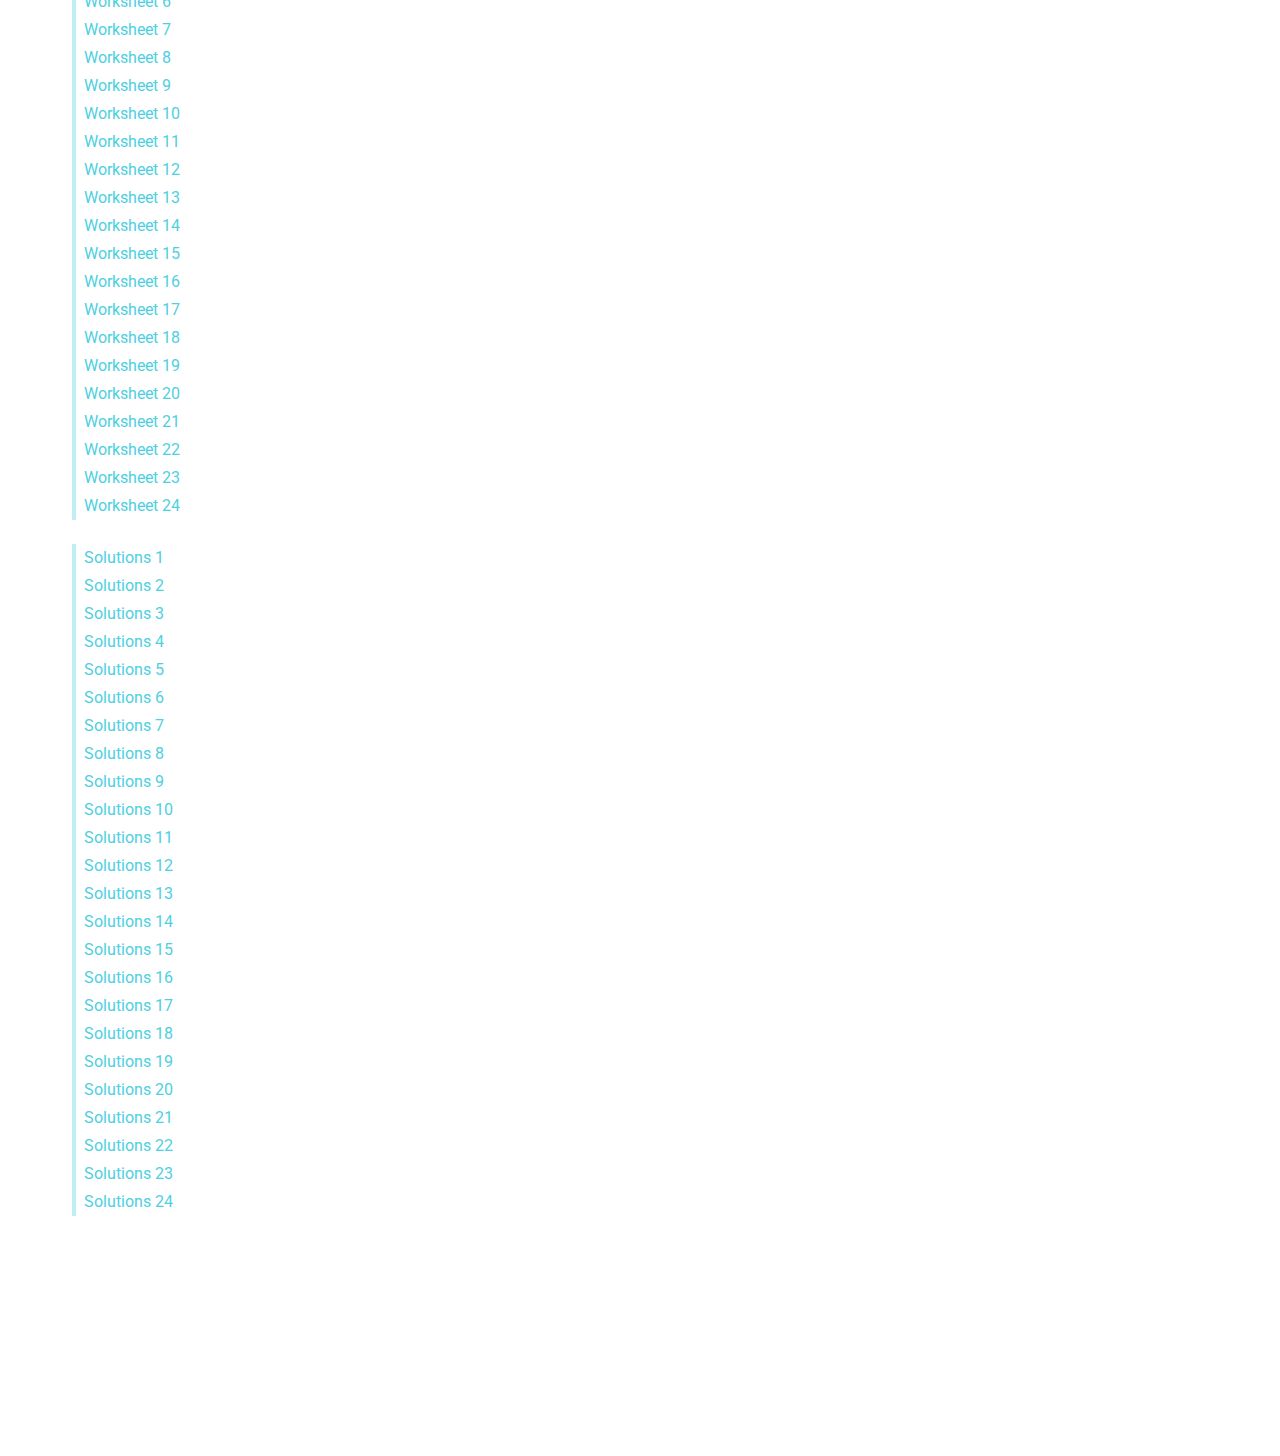
==== commit cc2746d8: "." ====
--- a/math54.html
+++ b/math54.html
@@ -177,6 +177,7 @@
                     <a href="/worksheet21.pdf">Worksheet 21</a>
                     <a href="/worksheet22.pdf">Worksheet 22</a>
                     <a href="/worksheet23.pdf">Worksheet 23</a>
+                    <a href="/worksheet24.pdf">Worksheet 24</a>
                   </ul>   
                   <ul class="toc">
                     <a href="/solutions01.pdf">Solutions 1</a>
@@ -202,6 +203,7 @@
                     <a href="/solutions21.pdf">Solutions 21</a>
                     <a href="/solutions22.pdf">Solutions 22</a>
                     <a href="/solutions23.pdf">Solutions 23</a>
+                    <a href="/solutions24.pdf">Solutions 24</a>
 
                   </ul>                
               </div>
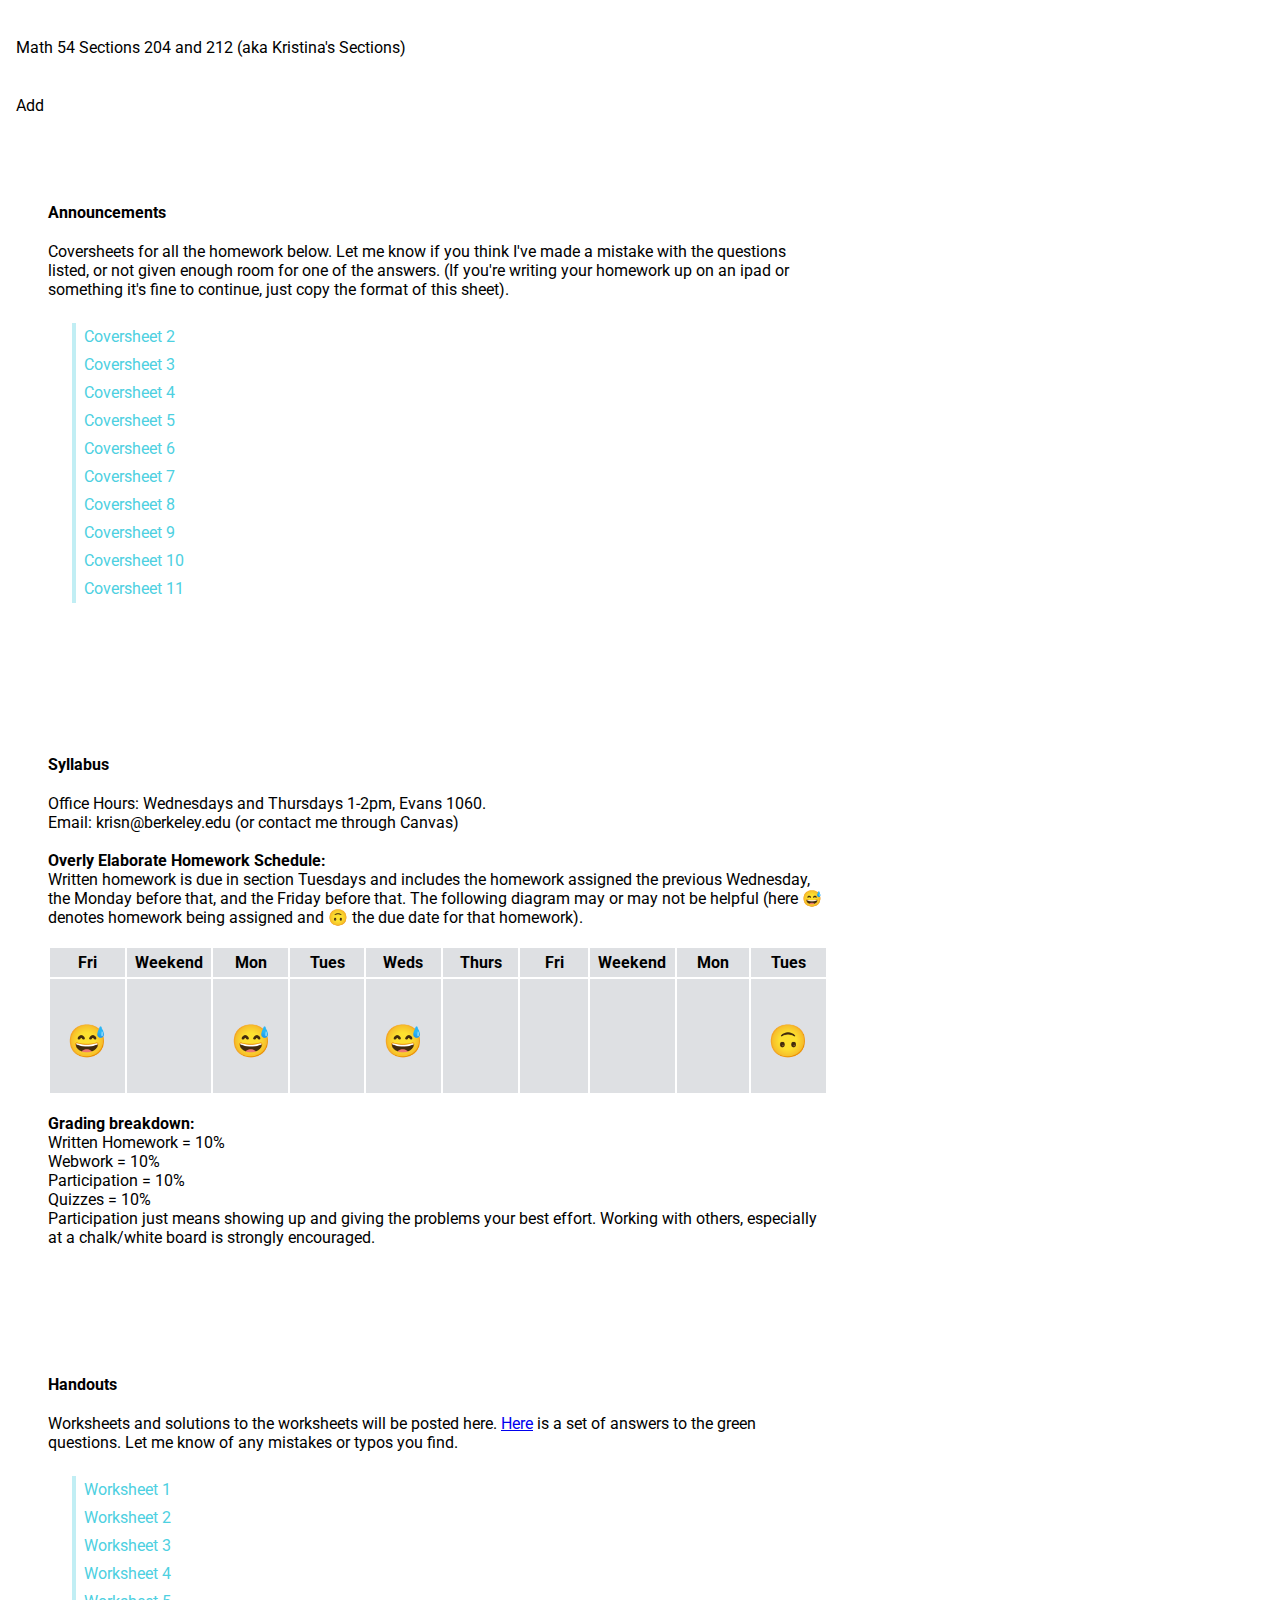
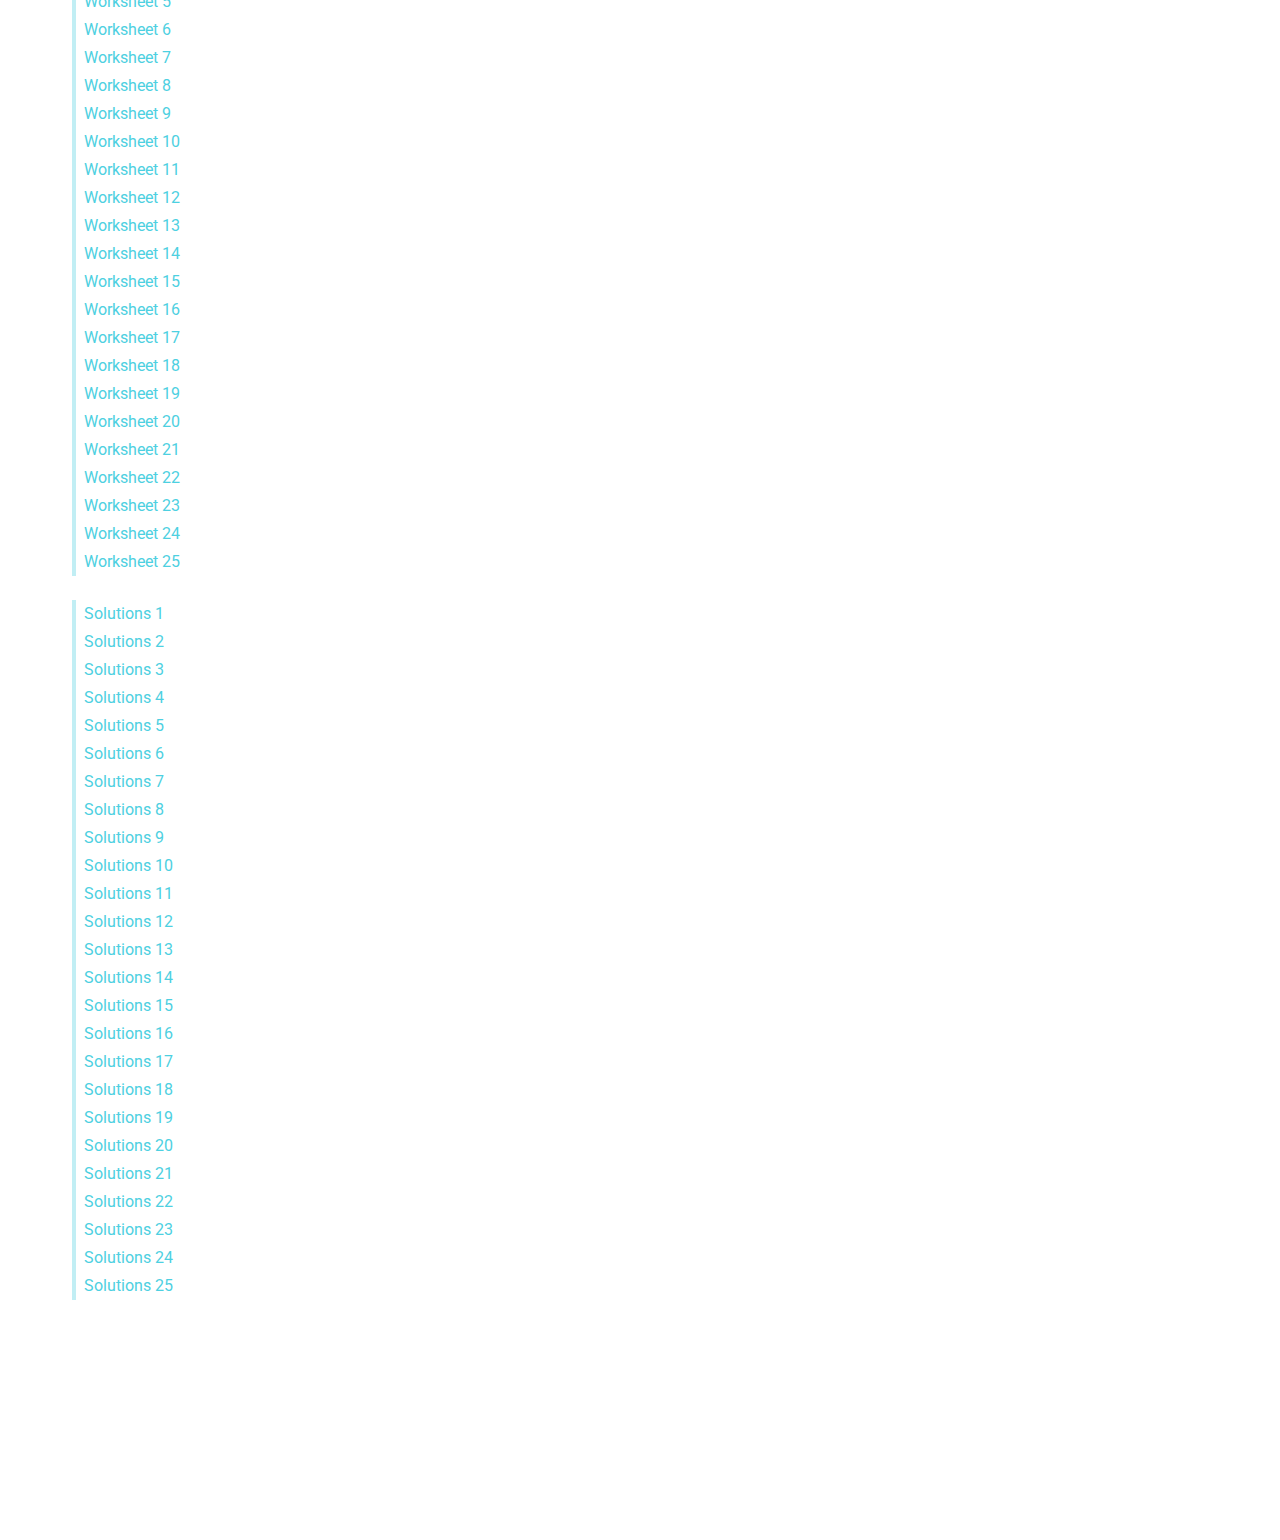
==== commit 51241735: "." ====
--- a/math54.html
+++ b/math54.html
@@ -89,6 +89,7 @@
                   <a href="/homework08.pdf">Coversheet 8</a>
                   <a href="/homework09.pdf">Coversheet 9</a>
                   <a href="/homework10.pdf">Coversheet 10</a>
+                  <a href="/homework11.pdf">Coversheet 11</a>
                 </ul>  
                 
               </div>
@@ -178,6 +179,7 @@
                     <a href="/worksheet22.pdf">Worksheet 22</a>
                     <a href="/worksheet23.pdf">Worksheet 23</a>
                     <a href="/worksheet24.pdf">Worksheet 24</a>
+                    <a href="/worksheet25.pdf">Worksheet 25</a>
                   </ul>   
                   <ul class="toc">
                     <a href="/solutions01.pdf">Solutions 1</a>
@@ -204,6 +206,7 @@
                     <a href="/solutions22.pdf">Solutions 22</a>
                     <a href="/solutions23.pdf">Solutions 23</a>
                     <a href="/solutions24.pdf">Solutions 24</a>
+                    <a href="/solutions25.pdf">Solutions 25</a>
 
                   </ul>                
               </div>
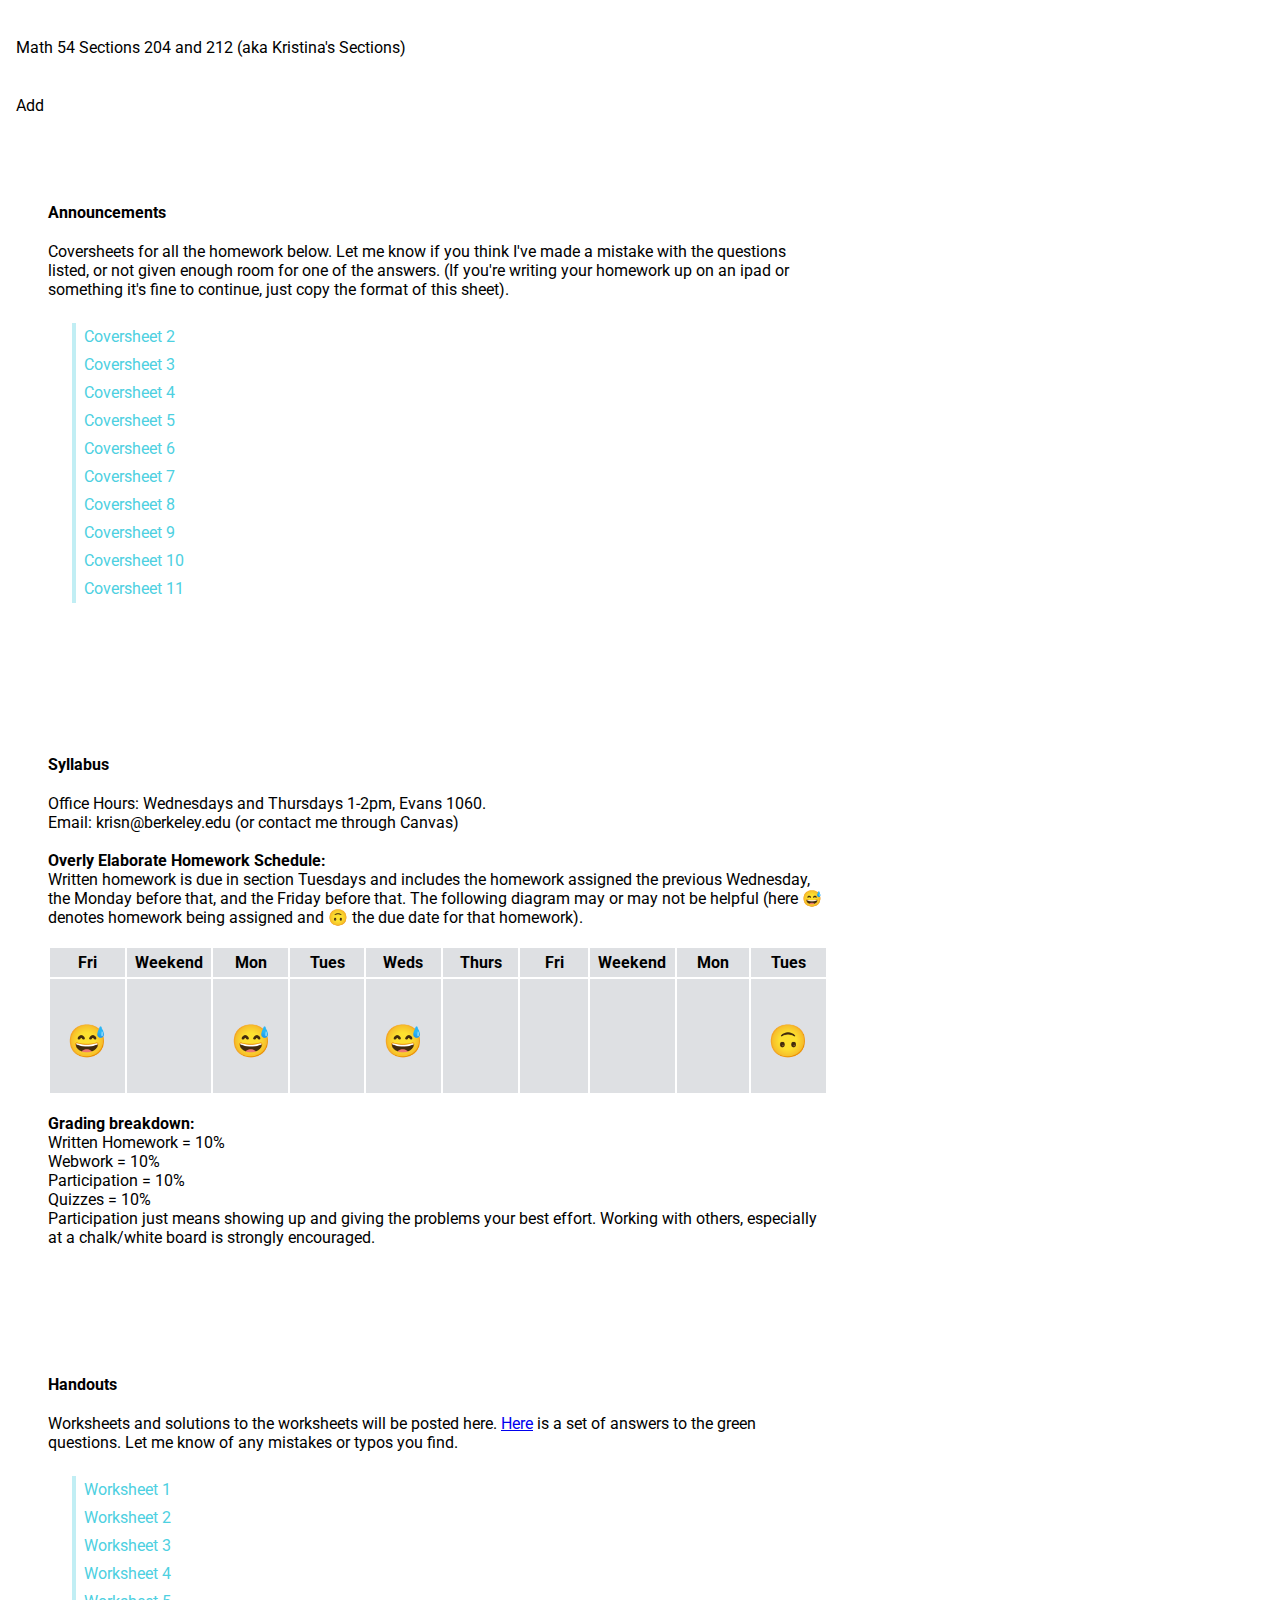
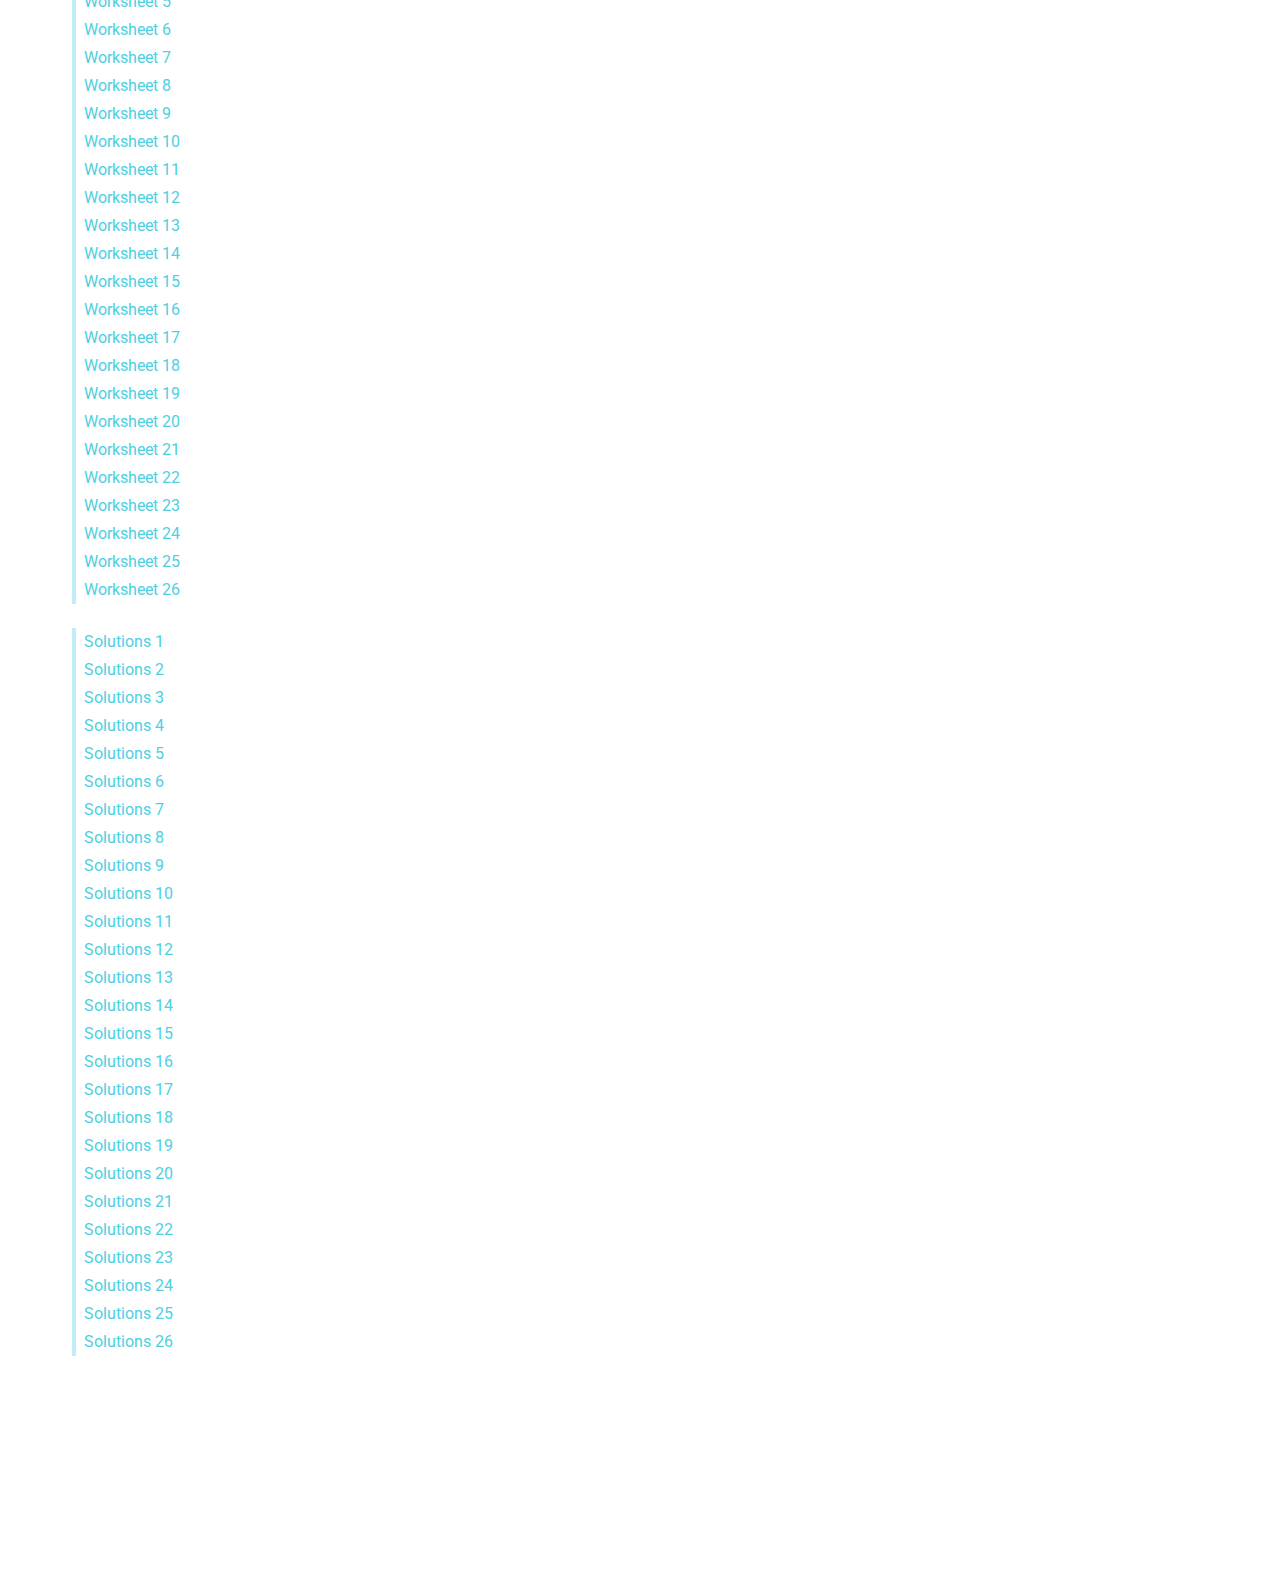
==== commit f6c7d285: "." ====
--- a/math54.html
+++ b/math54.html
@@ -180,6 +180,7 @@
                     <a href="/worksheet23.pdf">Worksheet 23</a>
                     <a href="/worksheet24.pdf">Worksheet 24</a>
                     <a href="/worksheet25.pdf">Worksheet 25</a>
+                    <a href="/worksheet26.pdf">Worksheet 26</a>
                   </ul>   
                   <ul class="toc">
                     <a href="/solutions01.pdf">Solutions 1</a>
@@ -207,6 +208,7 @@
                     <a href="/solutions23.pdf">Solutions 23</a>
                     <a href="/solutions24.pdf">Solutions 24</a>
                     <a href="/solutions25.pdf">Solutions 25</a>
+                    <a href="/solutions26.pdf">Solutions 26</a>
 
                   </ul>                
               </div>
